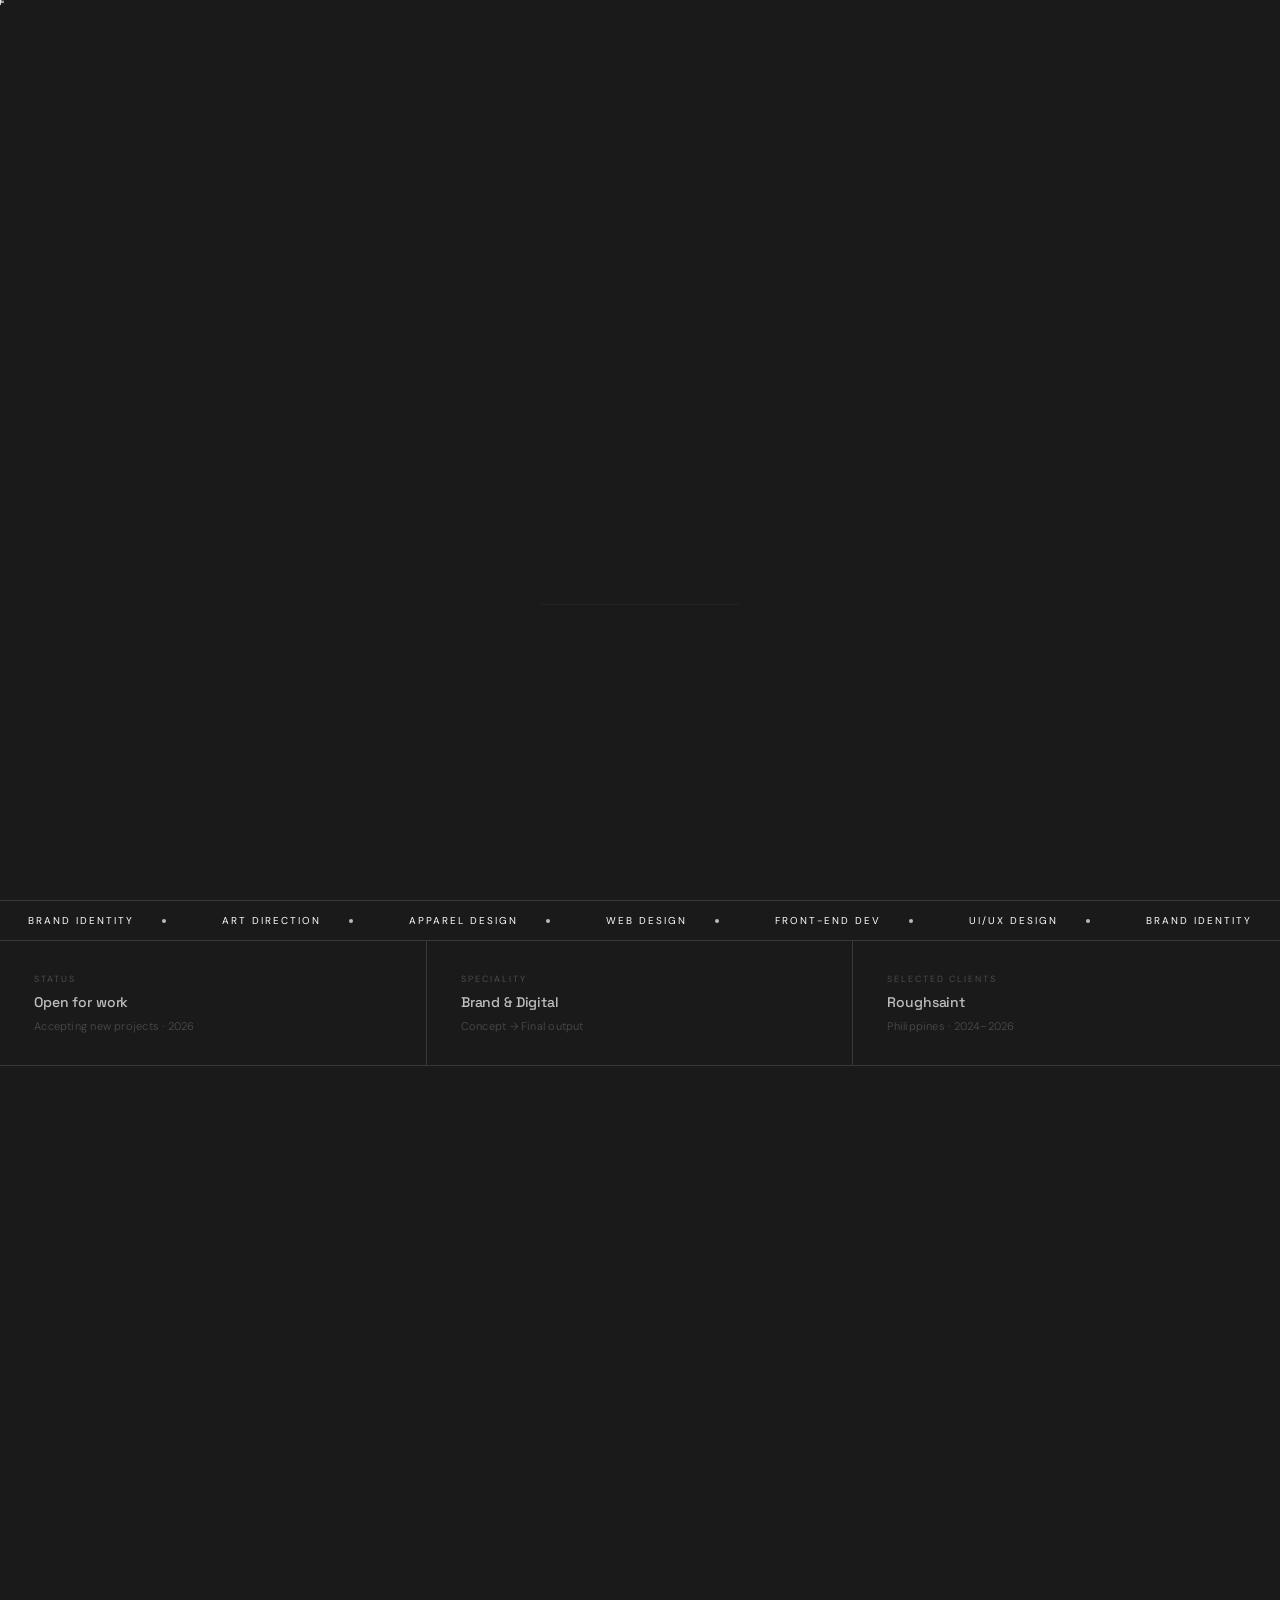
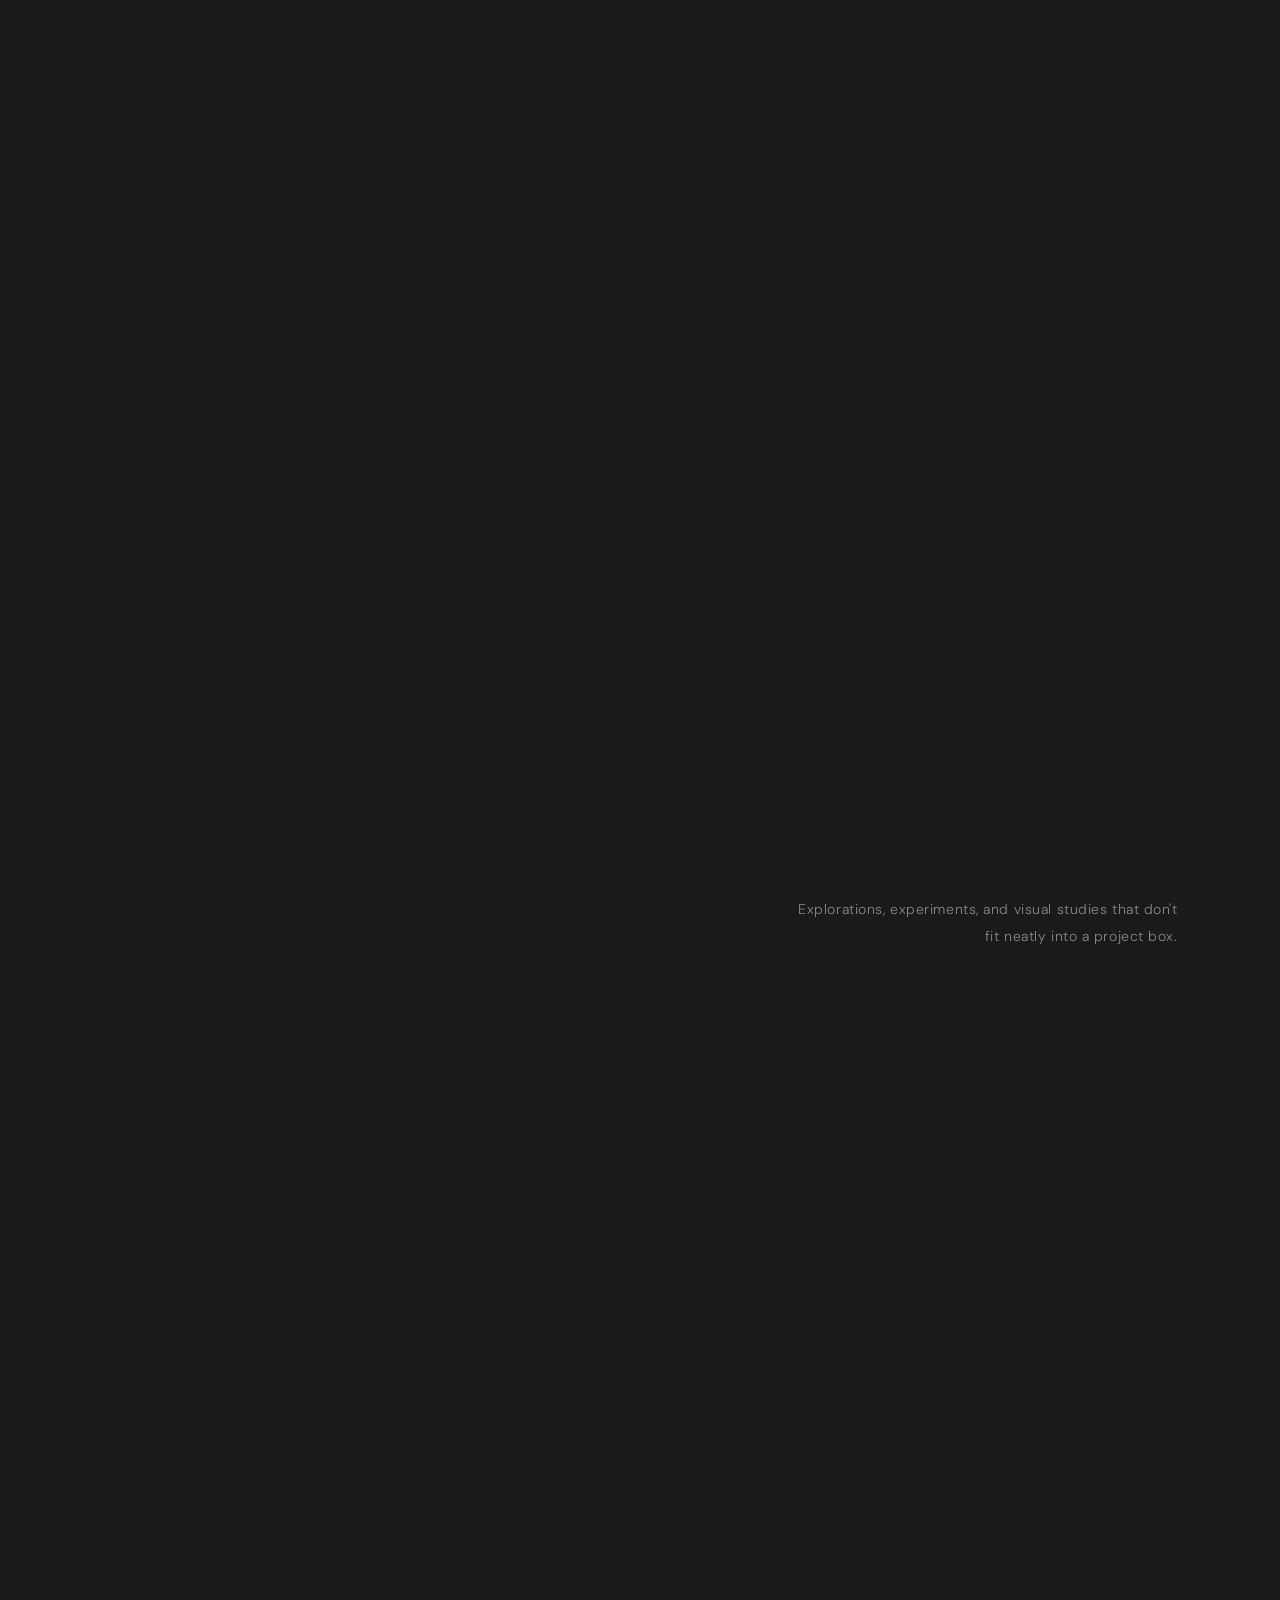
==== index.html @ 2fd00385 "title edited" ====
<!DOCTYPE html>
<html lang="en">
<head>
  <meta charset="UTF-8">
  <meta name="viewport" content="width=device-width, initial-scale=1.0">
  <title>Yuan Creative - Studio</title>
  <script src="https://cdnjs.cloudflare.com/ajax/libs/gsap/3.13.0/gsap.min.js"></script>
  <script src="https://cdnjs.cloudflare.com/ajax/libs/gsap/3.13.0/ScrollTrigger.min.js"></script>
  <link href="https://fonts.googleapis.com/css2?family=Space+Grotesk:wght@300;400;500;600;700&family=DM+Sans:ital,opsz,wght@0,9..40,300;0,9..40,400;0,9..40,500;0,9..40,600;1,9..40,300;1,9..40,400&display=swap" rel="stylesheet">
  <link rel="stylesheet" href="style.css">
  <link rel="icon" type="image/png" sizes="32x32" href="asset/favicon.png">
  <link rel="stylesheet" href="transitions.css">
  <link rel="stylesheet" href="responsive-fixes.css">
  <link rel="stylesheet" href="section-layout.css">
</head>
<body>

<!-- ===================== BACK TO TOP ===================== -->
<button id="back-to-top" aria-label="Back to top">↑</button>

<!-- ===================== LOADER ===================== -->
<div id="loader">
  <div class="loader-inner">
    <video class="loader-video" autoplay muted loop playsinline>
      <source src="asset/logo.mp4" type="video/mp4">
    </video>
    <p class="loader-logo">YUAN CREATIVE © STUDIO</p>
    <div class="loader-bar"><div class="loader-progress"></div></div>
  </div>
</div>

<!-- ===================== CURSOR ===================== -->
<div class="cursor"><span class="cursor-inner">¥</span></div>
<div class="cursor-follower"></div>

<!-- ===================== HEADER ===================== -->
<header id="header">
  <a class="nav-logo">
    <span class="nav-logo-text">YUAN CREATIVE © STUDIO</span>
  </a>
 
  <button class="menu-toggle" id="menuToggle" aria-label="Toggle menu" aria-expanded="false">
    <span class="menu-toggle-text">
      <span class="mt-word mt-word--menu">MENU</span>
    </span>
    <span class="menu-toggle-pip"></span>
  </button>
</header>
 
<!-- ===================== FULLSCREEN MENU ===================== -->
<div class="menu-overlay" id="menuOverlay" aria-hidden="true">
 
  <!-- Two-panel curtain (CSS ::before / ::after handle them) -->
 
  <div class="menu-body">
 
    <!-- Primary nav -->
    <nav class="menu-nav" aria-label="Site navigation">
      <ul>
        <li class="menu-item">
          <a href="#hero" class="menu-link" data-index="01">
            <span class="ml-index">01</span>
            <span class="ml-label">Home</span>
            <span class="ml-arrow">↗</span>
          </a>
        </li>
        <li class="menu-item">
          <a href="#project" class="menu-link" data-index="02">
            <span class="ml-index">02</span>
            <span class="ml-label">Project</span>
            <span class="ml-arrow">↗</span>
          </a>
        </li>
        <li class="menu-item">
          <a href="#archive" class="menu-link" data-index="03">
            <span class="ml-index">03</span>
            <span class="ml-label">Archive</span>
            <span class="ml-arrow">↗</span>
          </a>
        </li>
        <li class="menu-item">
          <a href="#about" class="menu-link" data-index="04">
            <span class="ml-index">04</span>
            <span class="ml-label">About Me</span>
            <span class="ml-arrow">↗</span>
          </a>
        </li>
      </ul>
    </nav>
 
    <!-- Sidebar meta -->
    <aside class="menu-aside">
      <div class="menu-aside-block">
        <p class="menu-aside-label">Social</p>
        <a href="https://instagram.com/_yuancedrick" target="_blank" class="menu-aside-link">Instagram</a>
        <a href="https://www.linkedin.com/in/yuan-cedrick-ramos-826417272/" target="_blank" class="menu-aside-link">LinkedIn</a>
      </div>
      <div class="menu-aside-block">
        <p class="menu-aside-label">Based in</p>
        <p class="menu-aside-value">Manila, Philippines</p>
        <div class="menu-availability">
          <span class="nav-dot"></span>
          <span>Available for work</span>
        </div>
      </div>
      <p class="menu-tagline">Crafting identities<br>between idea and form.</p>
    </aside>
 
  </div>
</div>

<!-- ===================== PARTICLES ===================== -->
<div id="particles-bg"></div>

<!-- ===================== HERO ===================== -->
<section id="hero" class="hero">
  
<video class="hero-bg-video" autoplay muted loop playsinline>
  <source src="asset/bg-hero-animation.mp4" type="video/mp4">
</video>

  <!-- Corner label -->
  <div class="hero-corner-label">
    <span class="hero-corner-tag">Based in</span>
    <span class="hero-corner-location">Manila, Philippines</span>
      <div class="nav-availability"><span class="nav-dot"></span>Available For Work</div>
  </div>

  <!-- Big headline -->
  <div class="hero-headline">
    <div class="headline-line">
      <span class="headline-main" data-delay="0.05">Yuan</span>
               <span class="headline-italic" data-delay="0.15">*</span>
    </div>
    <div class="headline-line">
      <span class="headline-main" data-delay="0.22">Creative<em>®</em></span>
    </div>
    <div class="headline-line">
      <span class="headline-italic" data-delay="0.30">*</span>
      <span class="headline-main" data-delay="0.38">Studio.</span>
    </div>
  </div>

  <!-- Bottom row -->
  <div class="hero-bottom">
    <p class="hero-desc">
      <strong>Graphic Designer &amp; Creative Director</strong><br>
      Brand identities, digital experiences,<br>
      and visual systems that resonate.
    </p>

    <div class="hero-actions">
      <a href="#projects" class="hero-btn primary">
        <span class="btn-text">View Projects</span>
        <span class="btn-arrow">→</span>
      </a>
      <a href="#about" class="hero-btn secondary">
        <span>Get in touch</span>
      </a>
    </div>
  </div>
 
</section>

<!-- ===================== TICKER ===================== -->
<div class="ticker-wrap">
  <div class="ticker-track">
    <div class="ticker-item">Brand Identity <span class="ticker-dot"></span></div>
    <div class="ticker-item">Art Direction <span class="ticker-dot"></span></div>
    <div class="ticker-item">Apparel Design <span class="ticker-dot"></span></div>
    <div class="ticker-item">Web Design <span class="ticker-dot"></span></div>
    <div class="ticker-item">Front-End Dev <span class="ticker-dot"></span></div>
    <div class="ticker-item">UI/UX Design <span class="ticker-dot"></span></div>
    <div class="ticker-item">Brand Identity <span class="ticker-dot"></span></div>
    <div class="ticker-item">Art Direction <span class="ticker-dot"></span></div>
    <div class="ticker-item">Apparel Design <span class="ticker-dot"></span></div>
    <div class="ticker-item">Web Design <span class="ticker-dot"></span></div>
    <div class="ticker-item">Front-End Dev <span class="ticker-dot"></span></div>
    <div class="ticker-item">UI/UX Design <span class="ticker-dot"></span></div>
  </div>
</div>

<!-- ===================== HERO INFO STRIP ===================== -->
<div class="hero-info-strip">
  <div class="info-col">
    <span class="info-label">Status</span>
    <span class="info-value">Open for work</span>
    <span class="info-meta">Accepting new projects · 2026</span>
  </div>
  <div class="info-col">
    <span class="info-label">Speciality</span>
    <span class="info-value">Brand &amp; Digital</span>
    <span class="info-meta">Concept → Final output</span>
  </div>
  <div class="info-col">
    <span class="info-label">Selected clients</span>
    <span class="info-value">Roughsaint</span>
    <span class="info-meta">Philippines · 2024–2026</span>
  </div>
</div>

<!-- ===================== PROJECTS — SHOWCASE GRID ===================== -->
<section class="projects" id="projects">
  <div class="section-header">
    <div class="section-header-left">
      <div class="section-label">— Selected Work</div>
      <h1 class="section-title">
        <span class="line-mask"><span class="reveal-word">Projects</span></span>
      </h1>
    </div>
    <div class="section-header-right">
      <p class="section-desc">A curated selection of brand identities, digital experiences, and visual systems crafted with intention.</p>
    </div>
  </div>

  <!-- 4-card showcase grid -->
  <div class="projects-showcase">

    <!-- Card 01 -->
    <div class="showcase-card" data-index="0"
      data-mockups="projects/roughsaint-thumbnail.png"
      data-title="ROUGHSAINT"
      data-year="2025"
      data-category="Merch Design"
      data-description="I designed and produced a series of t-shirts and a sticker pack for Roughsaint, focusing on raw, unfiltered visual expression. Each piece was created from concept to final output—translating graphic ideas into wearable prints and collectible stickers. The goal was to create something that feels worn, expressive, and real, while still being clean enough to exist in a modern streetwear space."
      data-tags="Merch Design,Art Direction">
      <div class="sc-image-wrap">
        <img src="projects/roughsaint-thumbnail.png" alt="Roughsaint Brand" class="sc-img">
        <div class="sc-overlay"></div>
      </div>
      <div class="sc-meta">
        <span class="sc-number">01</span>
        <span class="sc-cat">Merch Design</span>
      </div>
      <div class="sc-title-wrap">
        <h2 class="sc-title">ROUGHSAINT</h2>
        <span class="sc-year">2025</span>
      </div>
      <div class="sc-open-btn"><span>+</span></div>
    </div>

    <!-- Card 02 -->
    <div class="showcase-card" data-index="1"
      data-mockups="projects/chrono-one-thumbnail.png,projects/chrono-one-project-vid.mp4,projects/chrono-one-project.png"
      data-title="Chrono One"
      data-year="2025"
      data-category="Web Development"
      data-description="I designed and developed the front-end of a website for Chrono One Logistic Trading Company, including the full landing page experience. The project focused on creating a clean, functional, and user-friendly interface, translating business needs into a structured and responsive design using HTML, CSS, and JavaScript."
      data-tags="Front-End Dev,HTML,CSS,JAVASCRIPT">
      <div class="sc-image-wrap">
        <img src="projects/chrono-one-thumbnail.png" alt="Chrono One" class="sc-img">
        <div class="sc-overlay"></div>
      </div>
      <div class="sc-meta">
        <span class="sc-number">02</span>
        <span class="sc-cat">Web Development</span>
      </div>
      <div class="sc-title-wrap">
        <h2 class="sc-title">CHRONO ONE</h2>
        <span class="sc-year">2025</span>
      </div>
      <div class="sc-open-btn"><span>+</span></div>
    </div>

    <!-- Card 03 -->
    <div class="showcase-card" data-index="2"
      data-mockups="projects/kape-sinta-project1.png,projects/kape-sinta-project2.png,projects/kape-sinta-project3.png,projects/kape-sinta-project4.png"
      data-title="KAPE SINTA"
      data-year="2026"
      data-category="Brand Identity"
      data-description="I created a brand identity centered on warmth, connection, and emotional comfort inspired by Filipino café culture. I started by defining the brand concept as a coffee shop that feels personal and heartfelt, then translated this idea into a visual direction that combines cozy, romantic, and modern elements. I explored typography, logo concepts, and a warm color palette to express sincerity and familiarity, ensuring every detail supports the feeling of shared moments over coffee. The final identity presents Kape Sinta as more than just a café it becomes a space that celebrates connection and everyday emotion."
      data-tags="Brand Identity,Print,Signage">
      <div class="sc-image-wrap">
        <img src="projects/kape-sinta-thumbnail.png" alt="kape sinta" class="sc-img">
        <div class="sc-overlay"></div>
      </div>
      <div class="sc-meta">
        <span class="sc-number">03</span>
        <span class="sc-cat">Brand Identity</span>
      </div>
      <div class="sc-title-wrap">
        <h2 class="sc-title">KAPE SINTA</h2>
        <span class="sc-year">2026</span>
      </div>
      <div class="sc-open-btn"><span>+</span></div>
    </div>

  </div>
</section>

<!-- ===================== PROJECT MODAL ===================== -->
<div id="project-modal" class="pmodal">
  <div class="pmodal-backdrop"></div>
  <div class="pmodal-panel">
    <button class="pmodal-close" aria-label="Close">
      X
    </button>
    <div class="pmodal-inner">
      <div class="pmodal-info">
        <div class="pmodal-eyebrow">
          <span class="pmodal-number"></span>
          <span class="pmodal-divider">/</span>
          <span class="pmodal-cat"></span>
          <span class="pmodal-year"></span>
        </div>
        <h2 class="pmodal-title"></h2>
        <p class="pmodal-desc"></p>
        <div class="pmodal-tags"></div>
      </div>
      <div class="pmodal-visual">
        <div class="pmodal-slider">
          <div class="pmodal-slides"></div>
        </div>
      </div>
    </div>
  </div>
</div>

<!-- ===================== ARCHIVE ===================== -->
<section class="archive" id="archive">
  <div class="section-header">
    <div class="section-header-left">
      <div class="section-label">— Visual Concept</div>
      <h1 class="section-title">
        <span class="line-mask"><span class="reveal-word">Archive</span></span>
      </h1>
    </div>
    <div class="section-header-right">
      <p class="section-desc">Explorations, experiments, and visual studies that don't fit neatly into a project box.</p>
    </div>
  </div>

  <div class="card" id="archive-grid">
    <div class="card-item" data-cat="apparel" data-title="Roughsaint Tee">
      <img src="archive/archive4.png" alt="T-Shirt">
    </div>
    <div class="card-item" data-cat="apparel" data-title="Roughsaint Hoodie">
      <img src="archive/archive6.png" alt="Hoodie">
    </div>
    <div class="card-item" data-cat="web" data-title="Practice No. 2">
      <img src="archive/archive5.png" alt="Practice 2">
    </div>
    <div class="card-item" data-cat="brand" data-title="Roughsaint Identity">
      <img src="archive/archive1.png" alt="Roughsaint Brand">
    </div>
    <div class="card-item" data-cat="print" data-title="Park'em Parking">
      <img src="archive/archive2.png" alt="Park'em Parking">
    </div>
    <div class="card-item" data-cat="web" data-title="Chrono One">
      <img src="archive/archive3.png" alt="Chrono One">
    </div>
    <div class="card-item" data-cat="web" data-title="Archive 7">
      <img src="archive/archive7.png" alt="Archive 7">
    </div>
    <div class="card-item" data-cat="web" data-title="Archive 8">
      <img src="archive/archive8.png" alt="Archive 8">
    </div>
  </div>
</section>

<!-- ===================== LIGHTBOX ===================== -->
<div id="lightbox"><img src="" alt=""></div>

<!-- ===================== ABOUT ===================== -->
<section class="about" id="about">
  <div class="about-grid">
    <div class="about-left">
      <div class="section-label">— Who I Am</div>
      <h1 class="about-heading">
        <span class="line-mask"><span class="reveal-word">About Me</span></span>
      </h1>
      <p class="about-statement">
        Hello👋, I'm Yuan Cedrick Ramos from Philippines — a graphic designer who blends creativity with strategy to design work that not only looks good but communicates, connects, and leaves a lasting impression.
      </p>
      <div class="about-details">
        <p>Creative Graphic Designer crafting bold, modern visuals that communicate and inspire.</p>
      </div>
      <div class="about-tags">
        <span>Brand Identity</span>
        <span>Art Direction</span>
        <span>Web Design</span>
        <span>Front-End Development</span>
      </div>
      <div class="about-socials">
        <a href="https://instagram.com/_yuancedrick" target="_blank" aria-label="Instagram">
          <svg xmlns="http://www.w3.org/2000/svg" viewBox="0 0 448 512"><path d="M224.3 141a115 115 0 1 0 -.6 230 115 115 0 1 0 .6-230zm-.6 40.4a74.6 74.6 0 1 1 .6 149.2 74.6 74.6 0 1 1 -.6-149.2zm93.4-45.1a26.8 26.8 0 1 1 53.6 0 26.8 26.8 0 1 1 -53.6 0zm129.7 27.2c-1.7-35.9-9.9-67.7-36.2-93.9-26.2-26.2-58-34.4-93.9-36.2-37-2.1-147.9-2.1-184.9 0-35.8 1.7-67.6 9.9-93.9 36.1s-34.4 58-36.2 93.9c-2.1 37-2.1 147.9 0 184.9 1.7 35.9 9.9 67.7 36.2 93.9s58 34.4 93.9 36.2c37 2.1 147.9 2.1 184.9 0 35.9-1.7 67.7-9.9 93.9-36.2 26.2-26.2 34.4-58 36.2-93.9 2.1-37 2.1-147.8 0-184.8zM399 388c-7.8 19.6-22.9 34.7-42.6 42.6-29.5 11.7-99.5 9-132.1 9s-102.7 2.6-132.1-9c-19.6-7.8-34.7-22.9-42.6-42.6-11.7-29.5-9-99.5-9-132.1s-2.6-102.7 9-132.1c7.8-19.6 22.9-34.7 42.6-42.6 29.5-11.7 99.5-9 132.1-9s102.7-2.6 132.1 9c19.6 7.8 34.7 22.9 42.6 42.6 11.7 29.5 9 99.5 9 132.1s2.7 102.7-9 132.1z"/></svg>
        </a>
        <a href="https://www.linkedin.com/in/yuan-cedrick-ramos-826417272/" target="_blank" aria-label="LinkedIn">
          <svg xmlns="http://www.w3.org/2000/svg" viewBox="0 0 448 512"><path d="M64 32C28.7 32 0 60.7 0 96L0 416c0 35.3 28.7 64 64 64l320 0c35.3 0 64-28.7 64-64l0-320c0-35.3-28.7-64-64-64L64 32zm5 170.2l66.5 0 0 213.8-66.5 0 0-213.8zm71.7-67.7a38.5 38.5 0 1 1 -77 0 38.5 38.5 0 1 1 77 0zM317.9 416l0-104c0-24.8-.5-56.7-34.5-56.7-34.6 0-39.9 27-39.9 54.9l0 105.8-66.4 0 0-213.8 63.7 0 0 29.2 .9 0c8.9-16.8 30.6-34.5 62.9-34.5 67.2 0 79.7 44.3 79.7 101.9l0 117.2-66.4 0z"/></svg>
        </a>
      </div>
    </div>
    <div class="about-visual">
      <div class="about-img-wrap">
        <img src="asset/profile.png" alt="Yuan">
        <div class="about-img-overlay"></div>
      </div>
    </div>
  </div>
</section>

<!-- ===================== FOOTER ===================== -->
<footer>
  <div class="footer-container">
    <div class="footer-column">
      <h4>IDEAS INTO ACTION.</h4>
      <p>Turning challenges into opportunities and ideas into reality.</p>
    </div>
    <div class="footer-column">
      <h4>LINKS</h4>
      <a href="#projects">Projects</a>
      <a href="#archive">Archive</a>
      <a href="#about">About</a>
    </div>
    <div class="footer-column">
      <h4>CONTACT</h4>
      <a href="mailto:ramos.yuancedrick@gmail.com">Email</a>
      <a href="https://instagram.com/_yuancedrick" target="_blank">Instagram</a>
      <a href="https://www.linkedin.com/in/yuan-cedrick-ramos-826417272/" target="_blank">LinkedIn</a>
    </div>
  </div>
  <h2 class="bigtext">YUAN CREATIVE</h2>
  <div class="footer-bottom">
    <p>2026 © Yuan Creative. All rights reserved.</p>
  </div>
</footer>

<script src="https://cdnjs.cloudflare.com/ajax/libs/three.js/r134/three.min.js"></script>
<script src="main.js"></script>
<script src="transitions.js"></script>

<script>
  window.addEventListener("load", () => {
    gsap.utils.toArray(".section-desc").forEach(el => {
      gsap.to(el, {
        opacity: 1, y: 0, duration: 0.9, ease: "power3.out",
        scrollTrigger: { trigger: el, start: "top 88%", toggleActions: "play none none reverse" }
      });
    });
  });
</script>
</body>
</html>
---- style.css ----
/* =========================
   CSS VARIABLES
========================= */
:root {
  --pink: #ffffff;
  --bg: #1a1a1a;
  --bg-dark: #1a1a1a;
  --white: #ffffff;
  --gray: #888;
  --light-gray: #aaa;
  --border: rgb(56, 56, 56);
}

/* =========================
   RESET
========================= */
*, *::before, *::after {
  margin: 0;
  padding: 0;
  box-sizing: border-box;
}

html { scroll-behavior: smooth; }

body {
  background: var(--bg);
  color: var(--white);
  font-family: 'DM Sans', sans-serif;
  cursor: none;
  overflow-x: hidden;
  scrollbar-width: none;
  -ms-overflow-style: none;
}

*, *:hover, *:active, *:focus { cursor: none !important; }
a, button, [role="button"] { pointer-events: auto !important; }
::-webkit-scrollbar { display: none; }
::selection { background: var(--pink); color: #1a1a1a; }

/* =========================
   LOADER
========================= */
#loader {
  position: fixed;
  inset: 0;
  background: #1a1a1a;
  display: flex;
  justify-content: center;
  align-items: center;
  z-index: 99999;
}

.loader-inner {
  display: flex;
  flex-direction: column;
  align-items: center;
  gap: 20px;
}

.loader-video {
  width: 500px;
  height: auto;
  opacity: 0;
  transform: scale(0.85);
}

.loader-logo {
  font-family: 'DM Sans', sans-serif;
  font-size: 14px;
  letter-spacing: 5px;
  color: var(--white);
  opacity: 0;
  transform: translateY(10px);
}

.loader-bar {
  width: 200px;
  height: 1px;
  background: #222;
  overflow: hidden;
}

.loader-progress {
  width: 0%;
  height: 100%;
  background: var(--white);
}

/* =========================
   CUSTOM CURSOR
========================= */
.cursor {
  position: fixed;
  top: 0; left: 0;
  width: 20px; height: 20px;
  border-radius: 50%;
  transform: translate(-50%, -50%);
  pointer-events: none;
  z-index: 999999;
  mix-blend-mode: difference;
  transition: transform 0.15s ease, width 0.3s ease, height 0.3s ease;
  display: flex;
  align-items: center;
  justify-content: center;
  will-change: left, top;
}

.cursor-inner {
  font-size: 15px;
  font-weight: bold;
  color: #ffffff;
  line-height: 1;
}

body.cursor-hover .cursor { mix-blend-mode: normal; }

/* =========================
   HEADER — NEW NAMMA-STYLE
========================= */
header {
  position: fixed;
  top: 0; left: 0;
  width: 100%;
  height: 45px;
  padding: 0 48px;
  display: flex;
  align-items: center;
  justify-content: space-between;
  z-index: 10000;
}

.nav-logo-text {
  font-family: 'DM Sans', sans-serif;
  font-size: 12px;
  font-weight: 600;
  letter-spacing: 0.1em;
  text-transform: uppercase;
  color: var(--white);
  white-space: nowrap;
  display: none;
}
/* =========================
   FULLSCREEN MENU — FIXED
   Append to style.css
========================= */

/* ── Toggle button ──────────────────────────────── */
.menu-toggle {
  background: none;
  border: none;
  padding: 0;
  display: flex;
  align-items: center;
  gap: 9px;
  cursor: none !important;
  position: relative;
  z-index: 10002;
}

.menu-toggle-text {
  font-family: 'DM Sans', sans-serif;
  font-size: 11px;
  font-weight: 600;
  letter-spacing: 0.18em;
  text-transform: uppercase;
  color: var(--white);
  position: relative;
  overflow: hidden;
  display: inline-block;
  height: 13px;
  line-height: 13px;
}

.mt-word {
  display: block;
  white-space: nowrap;
  transition: transform 0.55s cubic-bezier(0.76, 0, 0.24, 1);
}

/* Small animated pip */
.menu-toggle-pip {
  width: 5px;
  height: 5px;
  border-radius: 50%;
  background: var(--white);
  flex-shrink: 0;
  transition: transform 0.45s cubic-bezier(0.34, 1.56, 0.64, 1),
              background 0.3s ease;
}

.menu-toggle.is-open .menu-toggle-pip {
  transform: rotate(45deg) scale(1.7);
  background: var(--bg);
}

/* ── Overlay shell ──────────────────────────────── */
.menu-overlay {
  position: fixed;
  inset: 0;
  z-index: 10001;
  pointer-events: none;
}

.menu-overlay::before,
.menu-overlay::after {
  content: '';
  position: absolute;
  left: 0;
  width: 100%;
  height: 50%;
  background:var(--white);
  transition: transform 0.8s cubic-bezier(0.76, 0, 0.24, 1);
}

.menu-overlay::before {
  top: 0;
  transform: scaleY(0);
  transform-origin: top;
}

.menu-overlay::after {
  bottom: 0;
  transform: scaleY(0);
  transform-origin: bottom;
}

.menu-overlay.is-open {
  pointer-events: all;
}

.menu-overlay.is-open::before,
.menu-overlay.is-open::after {
  transform: scaleY(1);
}

/* ── Menu body ──────────────────────────────────── */
.menu-body {
  position: absolute;
  inset: 0;
  display: flex;
  align-items: center;
  padding: 0 8%;
  gap: 8vw;
  opacity: 0;
  visibility: hidden;
  pointer-events: none;
  transition: opacity 0.15s ease, visibility 0.15s ease;
}

.menu-overlay.is-open .menu-body {
  opacity: 1;
  visibility: visible;
  pointer-events: all;
  transition: opacity 0.25s ease 0.65s, visibility 0s ease 0.65s;
}

/* ── Nav list ───────────────────────────────────── */
.menu-nav { 
  flex: 1; 
  z-index: 1000;
}
.menu-nav ul { 
  list-style: none; 
}

.menu-item {
  overflow: hidden;
  border-bottom: 1px solid rgba(10,10,9,0.10);
}
.menu-item:first-child { border-top: 1px solid rgba(10,10,9,0.10); }

.menu-link {
  display: flex;
  align-items: center;
  gap: 18px;
  text-decoration: none;
  color: var(--bg);
  padding: 16px 0;
  position: relative;
}

/* Sweep hover fill */
.menu-link::after {
  content: '';
  position: absolute;
  inset: 0;
  background: rgba(10,10,9,0.05);
  transform: scaleX(0);
  transform-origin: left;
  transition: transform 0.4s cubic-bezier(0.76, 0, 0.24, 1);
  pointer-events: none;
}
.menu-link:hover::after { transform: scaleX(1); }

/* 
  FIX 3: Each label was transform: translateY(110%) and only reset
  when .menu-overlay.is-open — but .menu-body visibility:hidden was 
  blocking them. Now they animate correctly with stagger delays.
*/
.ml-index,
.ml-label,
.ml-arrow {
  display: inline-block;
  transform: translateY(115%);
  transition: transform 0.72s cubic-bezier(0.76, 0, 0.24, 1);
}

.menu-overlay.is-open .ml-index,
.menu-overlay.is-open .ml-label,
.menu-overlay.is-open .ml-arrow { transform: translateY(0); }

/* Stagger per item */
.menu-item:nth-child(1) .ml-index,
.menu-item:nth-child(1) .ml-label,
.menu-item:nth-child(1) .ml-arrow  { transition-delay: 0.62s; }

.menu-item:nth-child(2) .ml-index,
.menu-item:nth-child(2) .ml-label,
.menu-item:nth-child(2) .ml-arrow  { transition-delay: 0.70s; }

.menu-item:nth-child(3) .ml-index,
.menu-item:nth-child(3) .ml-label,
.menu-item:nth-child(3) .ml-arrow  { transition-delay: 0.78s; }

.menu-item:nth-child(4) .ml-index,
.menu-item:nth-child(4) .ml-label,
.menu-item:nth-child(4) .ml-arrow  { transition-delay: 0.86s; }

/* Closing: reset back down instantly so next open re-animates */
.menu-overlay:not(.is-open) .ml-index,
.menu-overlay:not(.is-open) .ml-label,
.menu-overlay:not(.is-open) .ml-arrow {
  transition-delay: 0s;
  transition-duration: 0.3s;
}

.ml-index {
  font-family: 'DM Sans', sans-serif;
  font-size: 10px;
  letter-spacing: 0.18em;
   color: var(--bg);
  width: 26px;
  flex-shrink: 0;
}

.ml-label {
  font-family: 'Space Grotesk', sans-serif;
  font-size: clamp(38px, 5.5vw, 72px);
  font-weight: 700;
  letter-spacing: -0.025em;
  line-height: 1;
  color: var(--bg);
  flex: 1;
}

.menu-link:hover .ml-label {
  letter-spacing: -0.01em;
}

.ml-arrow {
  font-size: 18px;
  color: var(--bg);
  opacity: 0.3;
  flex-shrink: 0;
  transition: transform 0.72s cubic-bezier(0.76, 0, 0.24, 1),
              rotate 0.35s ease,
              opacity 0.3s ease;
}
.menu-link:hover .ml-arrow {
  rotate: -45deg;
  opacity: 0.85;
}

/* ── Aside ──────────────────────────────────────── */
.menu-aside {
  width: 210px;
  flex-shrink: 0;
  display: flex;
  flex-direction: column;
  gap: 36px;
  align-self: flex-end;
  padding-bottom: 72px;
  transform: translateY(20px);
  opacity: 0;
  transition: transform 0.55s ease, opacity 0.55s ease;
}

.menu-overlay.is-open .menu-aside {
  transform: translateY(0);
  opacity: 1;
  transition-delay: 0.92s;
}

.menu-aside-block { display: flex; flex-direction: column; }

.menu-aside-label {
  font-size: 9px;
  letter-spacing: 0.22em;
  text-transform: uppercase;
  color: rgba(10,10,9,0.35);
  font-weight: 600;
  margin-bottom: 10px;
}

.menu-aside-link {
  display: block;
  font-size: 13px;
  color: rgba(10,10,9,0.60);
  text-decoration: none;
  letter-spacing: 0.04em;
  margin-bottom: 5px;
  transition: color 0.3s ease, transform 0.3s ease;
}
.menu-aside-link:hover {
  color: var(--bg);
  transform: translateX(4px);
}

.menu-aside-value {
  font-size: 13px;
  color: rgba(10,10,9,0.60);
  letter-spacing: 0.03em;
  margin-bottom: 10px;
}

.menu-aside .menu-availability {
  display: flex;
  align-items: center;
  gap: 7px;
  font-size: 11px;
  color: rgba(10,10,9,0.45);
  letter-spacing: 0.04em;
}

.menu-aside .nav-dot {
  background: #00c853;
  box-shadow: 0 0 5px #00c853;
}

.menu-tagline {
  font-family: 'Space Grotesk', sans-serif;
  font-style: italic;
  font-weight: 300;
  font-size: 13px;
  color: rgba(10,10,9,0.40);
  line-height: 1.65;
}

/* ── Header text colour when menu open ─────────── */
body.menu-is-open #header {
  mix-blend-mode: normal;
}

body.menu-is-open .nav-logo-text,
body.menu-is-open .menu-toggle-text {
  color: var(--bg);
}

body.menu-is-open .menu-toggle-pip {
  background: var(--bg);
}

/* ── Responsive ─────────────────────────────────── */
@media (max-width: 768px) {
  .menu-body {
    flex-direction: column;
    align-items: flex-start;
    justify-content: center;
    padding: 80px 6% 48px;
    gap: 0;
  }

  .menu-aside {
    width: 100%;
    flex-direction: row;
    flex-wrap: wrap;
    gap: 28px;
    align-self: auto;
    padding-bottom: 0;
    padding-top: 28px;
  }

  .menu-tagline { display: none; }
  .ml-label { font-size: clamp(32px, 10vw, 52px); }
}

@media (min-width: 1px) {
  .nav-logo-text {
    display: block;
  }
}



/* =========================
   availability
========================= */

.nav-availability {
  display: flex;
  align-items: center;
  gap: 8px;
  font-size: 11px;
  font-weight: 400;
  letter-spacing: 0.06em;
  color: rgba(255,255,255,0.4);
}

.nav-dot {
  width: 6px; height: 6px;
  border-radius: 50%;
  background: #00e676;
  box-shadow: 0 0 6px #00e676;
  animation: pulseGreen 2s ease infinite;
  flex-shrink: 0;
}

@keyframes pulseGreen {
  0%,100% { opacity:1; transform:scale(1); }
  50% { opacity:0.6; transform:scale(1.3); }
}

.nav-cta {
  display: inline-flex;
  align-items: center;
  gap: 8px;
  padding: 9px 20px;
  font-family: 'DM Sans', sans-serif;
  font-size: 12px;
  font-weight: 500;
  letter-spacing: 0.06em;
  color: var(--white);
  border: 1px solid rgba(255,255,255,0.2);
  border-radius: 100px;
  text-decoration: none;
  cursor: pointer;
  transition: border-color 0.3s ease, background 0.3s ease;
  background: transparent;
}


/* =========================
   PARTICLES BG
========================= */
#particles-bg {
  position: fixed;
  inset: 0;
  z-index: -1;
  pointer-events: none;
}

/* =========================
   SECTION BASE
========================= */
section {
  padding: 140px 8% 80px;
  position: relative;
}

.section-label {
  font-family: 'DM Sans', sans-serif;
  font-size: 15px;
  letter-spacing: 3px;
  color: var(--pink);
  text-transform: uppercase;
  margin-bottom: 16px;
  opacity: 0;
  transform: translateY(10px);
  font-weight: 800;
}

.line-mask {
  overflow: hidden;
  display: block;
}

.reveal-word {
  display: block;
  transform: translateY(105%);
  will-change: transform;
}

/* =========================
   SECTION HEADER
========================= */
.section-header {
  display: flex;
  align-items: flex-end;
  justify-content: space-between;
  gap: 48px;
  margin-bottom: 50px;
  width: 100%;
}

.section-header-left { flex-shrink: 0; }
.section-header-left .section-label { margin-bottom: 12px; }
.section-header-left .section-title { margin-bottom: 0; }

.section-header-right {
  max-width: 380px;
  padding-bottom: 10px;
}

.section-desc {
  font-family: 'DM Sans', sans-serif;
  font-size: clamp(12px, 1.1vw, 14px);
  color: var(--gray);
  letter-spacing: 0.04em;
  line-height: 1.9;
  font-weight: 300;
  opacity: 0;
  transform: translateY(14px);
  margin: 0;
  text-align: end;
}

/* =========================
   HERO — NAMMA-STYLE
========================= */
.hero {
  position: relative;
  width: 100%;
  min-height: 100vh;
  display: flex;
  flex-direction: column;
  justify-content: flex-end;
  padding: 80px 8% 80px;
  overflow: hidden;
  padding-top: 64px;
}

.hero-bg-video {
  position: absolute;
  top: 0;
  left: 0;
  width: 100%;
  height: 100%;
  object-fit: cover;
  z-index: -2;
  pointer-events: none;
}

@media (max-width: 768px) {
  .hero-bg-video {
    object-position: 65% center;
  }
}


/* Corner label */
.hero-corner-label {
  position: absolute;
  top: 96px;
  right: 8%;
  display: flex;
  flex-direction: column;
  align-items: flex-end;
  gap: 5px;
  opacity: 0;
  animation: fadeIn 0.8s ease 0.8s forwards;
}

.hero-corner-tag {
  font-size: 10px;
  letter-spacing: 0.18em;
  text-transform: uppercase;
  color: rgba(255,255,255,0.28);
  font-weight: 400;
}

.hero-corner-location {
  font-size: 13px;
  letter-spacing: 0.06em;
  color: rgba(255,255,255,0.5);
  font-weight: 300;
}

/* Big headline */
.hero-headline {
  display: flex;
  flex-direction: column;
  gap: 0;
  margin-bottom: 64px;
}

.headline-line {
  display: flex;
  align-items: baseline;
  gap: 20px;
  overflow: hidden;
}

.headline-main {
  font-family: 'Space Grotesk', sans-serif;
  font-size: clamp(60px, 9.5vw, 130px);
  font-weight: 700;
  line-height: 0.92;
  letter-spacing: -0.03em;
  color: var(--white);
  display: block;
  opacity: 0;
  transform: translateY(110%);
  will-change: transform, opacity;
}

.headline-italic {
  font-family: 'Space Grotesk', sans-serif;
  font-size: clamp(38px, 5.5vw, 78px);
  font-weight: 300;
  font-style: italic;
  line-height: 0.92;
  letter-spacing: -0.02em;
  color: rgba(255,255,255,0.38);
  display: block;
  opacity: 0;
  transform: translateY(110%);
  will-change: transform, opacity;
}

.headline-em {
  color: var(--pink);
  font-style: normal;
}

/* Bottom row */
.hero-bottom {
  display: flex;
  align-items: flex-end;
  justify-content: space-between;
  gap: 40px;
  opacity: 0;
  transform: translateY(20px);
  animation: fadeUp 0.8s ease 0.65s forwards;
}

.hero-desc {
  font-family: 'DM Sans', sans-serif;
  font-size: 13px;
  font-weight: 300;
  color: rgba(255,255,255,0.38);
  line-height: 1.85;
  max-width: 260px;
  letter-spacing: 0.02em;
}

.hero-desc strong {
  color: rgba(255,255,255,0.65);
  font-weight: 500;
  display: block;
  margin-bottom: 4px;
}

/* Hero buttons */
.hero-btn {
  display: inline-flex;
  align-items: center;
  gap: 10px;
  padding: 13px 28px;
  font-family: 'DM Sans', sans-serif;
  font-size: 12px;
  font-weight: 500;
  letter-spacing: 0.08em;
  text-transform: uppercase;
  text-decoration: none;
  position: relative;
  overflow: hidden;
  transition: all 0.35s ease;
  cursor: pointer;
  white-space: nowrap;
}

.hero-btn.primary {
  background: var(--white);
  color: var(--bg);
  border: 1px solid var(--white);
}

.hero-btn.primary:hover {
  background: var(--pink);
  border-color: var(--pink);
  color: var(--white);
}

.hero-btn.primary:hover .btn-arrow {
  transform: translateX(4px);
}

.hero-btn.secondary {
  background: transparent;
  color: rgba(255,255,255,0.5);
  border: 1px solid rgba(255,255,255,0.12);
}

.hero-btn.secondary:hover {
  border-color: rgba(255,255,255,0.35);
  color: var(--white);
}

.btn-text, .btn-arrow { position: relative; z-index: 1; }
.btn-arrow { transition: transform 0.35s ease; }


/* =========================
   TICKER STRIP
========================= */
.ticker-wrap {
  border-top: 1px solid var(--border);
  border-bottom: 1px solid var(--border);
  overflow: hidden;
  padding: 13px 0;
  background: var(--bg);
}

.ticker-track {
  display: flex;
  animation: tickerScroll 28s linear infinite;
  will-change: transform;
  width: max-content;
}

@keyframes tickerScroll {
  from { transform: translateX(0); }
  to   { transform: translateX(-50%); }
}

.ticker-item {
  display: flex;
  align-items: center;
  gap: 28px;
  padding: 0 28px;
  white-space: nowrap;
  font-size: 10px;
  font-weight: 400;
  letter-spacing: 0.2em;
  text-transform: uppercase;
  color: var(--white);
}

.ticker-dot {
  width: 4px; height: 4px;
  border-radius: 50%;
  background: var(--pink);
  opacity: 0.7;
  flex-shrink: 0;
}

/* =========================
   HERO INFO STRIP
========================= */
.hero-info-strip {
  display: grid;
  grid-template-columns: repeat(3, 1fr);
  border-bottom: 1px solid var(--border);
  background: var(--bg);
}

.info-col {
  padding: 32px 8%;
  display: flex;
  flex-direction: column;
  gap: 8px;
  border-right: 1px solid var(--border);
}

.info-col:last-child { border-right: none; }

.info-label {
  font-size: 9px;
  letter-spacing: 0.22em;
  text-transform: uppercase;
  color: rgba(255,255,255,0.22);
  font-weight: 400;
}

.info-value {
  font-family: 'Space Grotesk', sans-serif;
  font-size: 14px;
  font-weight: 500;
  color: rgba(255,255,255,0.72);
  letter-spacing: -0.01em;
}

.info-meta {
  font-size: 11px;
  color: rgba(255,255,255,0.22);
  font-weight: 300;
  letter-spacing: 0.02em;
}

/* ANIMATIONS */
@keyframes fadeIn {
  to { opacity: 1; }
}

@keyframes fadeUp {
  to { opacity: 1; transform: translateY(0); }
}

/* =========================
   PROJECTS — SHOWCASE GRID
========================= */
.projects {
  padding: 140px 8% 100px;
}

.section-title {
  font-family: 'Space Grotesk', sans-serif;
  font-size: clamp(52px, 8vw, 96px);
  font-weight: 700;
  line-height: 1;
  margin-bottom: 0;
  letter-spacing: -0.03em;
}

.projects-showcase {
  display: grid;
  grid-template-columns: repeat(2, 1fr);
  gap: 5px;
}

.showcase-card {
  position: relative;
  overflow: hidden;
  aspect-ratio: 4/3;
  background: var(--bg-dark);
  cursor: none !important;
}


.sc-image-wrap {
  position: absolute;
  inset: 0;
  overflow: hidden;
}

.sc-img {
  width: 100%;
  height: 100%;
  object-fit: cover;
  object-position: center top;
  transition: transform 0.8s cubic-bezier(0.23, 1, 0.32, 1), filter 0.5s ease;
  will-change: transform;
}

.showcase-card:hover .sc-img {
  transform: scale(1.06);
  filter: brightness(0.35) !important;
}

.sc-overlay {
  position: absolute;
  inset: 0;
  background: linear-gradient(to top, rgba(0,0,0,0.88) 0%, rgba(0,0,0,0.2) 50%, rgba(0,0,0,0) 100%);
  transition: opacity 0.5s ease;
}

.showcase-card:hover .sc-overlay { opacity: 0.5; }

.sc-meta {
  position: absolute;
  top: 24px;
  left: 28px;
  display: flex;
  align-items: center;
  gap: 12px;
  z-index: 2;
}

.sc-number {
  font-family: 'DM Sans', sans-serif;
  font-size: 10px;
  letter-spacing: 0.25em;
  color: #fff;
}

.sc-cat {
  font-family: 'DM Sans', sans-serif;
  font-size: 9px;
  letter-spacing: 0.22em;
  text-transform: uppercase;
  color: #fff;
  border: 1px solid rgba(255,255,255,0.12);
  padding: 3px 9px;
}

.sc-title-wrap {
  position: absolute;
  bottom: 28px;
  left: 28px;
  z-index: 2;
  display: flex;
  align-items: flex-end;
  justify-content: space-between;
  width: calc(100% - 56px);
}

.sc-title {
  font-family: 'Space Grotesk', sans-serif;
  font-size: clamp(28px, 3.5vw, 52px);
  font-weight: 700;
  letter-spacing: -0.02em;
  line-height: 1;
  color: var(--white);
  transition: color 0.3s ease, transform 0.4s cubic-bezier(0.23, 1, 0.32, 1);
}

.showcase-card:hover .sc-title {
  color: var(--pink);
  transform: translateY(-6px);
}

.sc-year {
  font-family: 'DM Sans', sans-serif;
  font-size: 11px;
  letter-spacing: 0.2em;
  color: rgba(255,255,255,0.35);
  transition: color 0.3s;
}

.showcase-card:hover .sc-year { color: rgba(255,255,255,0.7); }

.sc-open-btn {
  position: absolute;
  top: 50%;
  left: 50%;
  transform: translate(-50%, -50%) scale(0.6);
  width: 60px; height: 60px;
  border: 1px solid rgba(255,255,255,0.6);
  border-radius: 50%;
  display: flex;
  align-items: center;
  justify-content: center;
  z-index: 3;
  opacity: 0;
  transition: opacity 0.35s ease, transform 0.45s cubic-bezier(0.23, 1, 0.32, 1);
}

.sc-open-btn span {
  font-family: 'DM Sans', sans-serif;
  font-size: 26px;
  font-weight: 300;
  color: var(--white);
  line-height: 1;
}

.showcase-card:hover .sc-open-btn {
  opacity: 1;
  transform: translate(-50%, -50%) scale(1);
}

.showcase-card::after {
  content: '';
  position: absolute;
  bottom: 0; left: 0;
  width: 0; height: 2px;
  background: var(--pink);
  transition: width 0.55s cubic-bezier(0.76, 0, 0.24, 1);
  z-index: 5;
}

.showcase-card:hover::after { width: 100%; }

/* =========================
   PROJECT MODAL
========================= */
.pmodal {
  position: fixed;
  inset: 0;
  z-index: 99990;
  display: flex;
  align-items: center;
  justify-content: center;
  opacity: 0;
  pointer-events: none;
  transition: opacity 0.4s ease;
  background: var(--bg);
}

.pmodal.active {
  opacity: 1;
  pointer-events: auto;
}

.pmodal-backdrop {
  position: fixed;
  inset: 0;
  background: transparent;
  z-index: -1;
}

.pmodal-panel {
  position: relative;
  z-index: 1;
  background: var(--bg);
  width: 100vw;
  height: 100vh;
  overflow: hidden;
  display: flex;
  flex-direction: column;
  scrollbar-width: none;
}

.pmodal-panel::-webkit-scrollbar { display: none; }

.pmodal-close {
  position: absolute;
  top: 20px;
  right: 45px;
  background: transparent;
  border: none;
  color: #fff;
  font-size: 30px;
  font-weight: bold;
  cursor: pointer;
  z-index: 10;
  mix-blend-mode:exclusion;
  opacity: 0;
  transform: translateY(-8px);
  animation: closeFade 0.6s cubic-bezier(0.23, 1, 0.32, 1) forwards;
  animation-delay: 0.2s;
}

@keyframes closeFade {
  to {
    opacity: 1;
    transform: translateY(0);
  }
}

.pmodal-close:hover {
  opacity: 0.6;
  transform: translateY(-1px);
}

.pmodal-close::after {
  content: "";
  position: absolute;
  left: 0;
  bottom: -4px;
  width: 100%;
  height: 1px;
  background: #fff;
  transform: scaleX(0);
  transform-origin: right;
  transition: transform 0.4s cubic-bezier(0.23, 1, 0.32, 1);
}

.pmodal-close:hover::after {
  transform: scaleX(1);
  transform-origin: left;
}

.pmodal-inner {
  display: grid;
  grid-template-columns: 1fr 2fr;
  gap: 0;
  min-height: 100vh;
  width: 100%;
  max-height: 100vh;
  overflow: hidden;
}

.pmodal-info {
  padding: 60px 60px 40px;
  display: flex;
  flex-direction: column;
  gap: 20px;
  border-right: 1px solid var(--border);
  overflow: hidden;
  max-height: 100vh;
  flex-shrink: 0;
}

.pmodal-eyebrow {
  display: flex;
  align-items: center;
  gap: 10px;
  flex-wrap: wrap;
}

.pmodal-number {
  font-family: 'DM Sans', sans-serif;
  font-size: 10px;
  letter-spacing: 0.25em;
  color: var(--gray);
}

.pmodal-divider { color: var(--border); font-size: 12px; }

.pmodal-cat {
  font-family: 'DM Sans', sans-serif;
  font-size: 9px;
  letter-spacing: 0.22em;
  text-transform: uppercase;
  color: var(--gray);
  border: 1px solid var(--border);
  padding: 3px 10px;
}

.pmodal-year {
  font-family: 'DM Sans', sans-serif;
  font-size: 10px;
  letter-spacing: 0.2em;
  color: #444;
  margin-left: auto;
}

.pmodal-title {
  font-family: 'Space Grotesk', sans-serif;
  font-size: clamp(38px, 4.5vw, 68px);
  font-weight: 700;
  letter-spacing: -0.02em;
  line-height: 1;
  color: var(--white);
}

.pmodal-desc {
  font-size: 13px;
  line-height: 1.95;
  color: var(--light-gray);
  font-weight: 300;
  flex: 1;
}

.pmodal-tags {
  display: flex;
  flex-wrap: wrap;
  gap: 7px;
}

.pmodal-tags span {
  font-size: 9px;
  letter-spacing: 0.22em;
  text-transform: uppercase;
  padding: 4px 11px;
  border: 1px solid var(--border);
  color: var(--gray);
  transition: border-color 0.3s, color 0.3s;
}

.pmodal-tags span:hover {
  border-color: var(--pink);
  color: var(--pink);
}

.pmodal-visual {
  position: relative;
  padding: 55px 30px 20px;
  display: flex;
  flex-direction: column;
  background: var(--bg);
  overflow-y: auto;
  overflow-x: hidden;
}

.pmodal-slide img,
.pmodal-slide video {
  width: 100%;
  height: 100%;
  object-fit: cover;
  display: block;
  transition: transform 0.6s cubic-bezier(0.23, 1, 0.32, 1);
}

.pmodal-slider-nav { display: none; }

/* =========================
   ARCHIVE
========================= */
.card {
  display: grid;
  grid-template-columns: repeat(3, 1fr);
  gap: 5px;
  width: 100%;
  margin: 0;
}

.card-item {
  position: relative;
  overflow: hidden;
  width: 100%;
  opacity: 0;
  transform: translateY(24px);
  cursor: pointer;
}

.card-item img {
  width: 100%;
  height: auto;
  display: block;
  object-fit: contain;
  filter: brightness(0.88);
  transition: transform 0.6s cubic-bezier(0.23, 1, 0.32, 1), filter 0.4s ease;
}

.card-item:hover img {
  transform: scale(1.03);
  filter: brightness(1);
}

.card-item::after {
  content: '';
  position: absolute;
  inset: 0;
  background: rgba(0,0,0,0.35);
  opacity: 0;
  transition: opacity 0.35s ease;
}

.card-item:hover::after { opacity: 1; }

/* =========================
   LIGHTBOX
========================= */
#lightbox {
  position: fixed;
  inset: 0;
  z-index: 99998;
  display: flex;
  justify-content: center;
  align-items: center;
  background: rgba(0,0,0,0.85);
  backdrop-filter: blur(8px);
  opacity: 0;
  pointer-events: none;
  transition: opacity 0.4s ease;
}

#lightbox.active {
  opacity: 1;
  pointer-events: auto;
}

#lightbox img {
  max-width: 90%;
  max-height: 90vh;
  box-shadow: 0 0 60px rgba(0,0,0,0.8);
  transform: scale(0.88);
  transition: transform 0.4s cubic-bezier(0.23, 1, 0.32, 1);
}

#lightbox.active img { transform: scale(1); }

/* =========================
   ABOUT
========================= */
.about {
  min-height: 100vh;
  display: flex;
  flex-direction: column;
  justify-content: center;
  padding-top: 140px;
  padding-bottom: 100px;
  position: relative;
  overflow: hidden;
}

.about-grid {
  display: grid;
  grid-template-columns: 1fr 1fr;
  gap: 80px;
  align-items: center;
}

.about-left { display: flex; flex-direction: column; }

.about-heading {
  font-family: 'Space Grotesk', sans-serif;
  font-size: clamp(52px, 8vw, 96px);
  font-weight: 700;
  line-height: 0.95;
  letter-spacing: -0.03em;
  margin-bottom: 30px;
  display: flex;
  flex-direction: column;
}

.about-statement {
  font-size: clamp(18px, 2vw, 26px);
  line-height: 1.35;
  font-weight: 300;
  margin-bottom: 24px;
  color: var(--white);
  opacity: 0;
  transform: translateY(20px);
  text-align: justify;
}

.about-details { margin-bottom: 28px; }

.about-details p {
  font-size: 14px;
  color: var(--light-gray);
  line-height: 1.8;
  margin-bottom: 12px;
  opacity: 0;
  transform: translateY(16px);
}

.about-tags {
  display: flex;
  flex-wrap: wrap;
  gap: 8px;
  margin-bottom: 28px;
  opacity: 0;
  transform: translateY(14px);
}

.about-tags span {
  font-size: 10px;
  letter-spacing: 0.2em;
  text-transform: uppercase;
  padding: 6px 14px;
  border: 1px solid var(--border);
  color: var(--gray);
  transition: border-color 0.3s, color 0.3s;
}

.about-tags span:hover {
  border-color: var(--pink);
  color: var(--pink);
}

.about-socials {
  display: flex;
  gap: 16px;
  opacity: 0;
  transform: translateY(14px);
}

.about-socials a {
  display: flex;
  align-items: center;
  justify-content: center;
  width: 36px; height: 36px;
  opacity: 0.5;
  transition: opacity 0.3s, transform 0.3s;
}

.about-socials a:hover {
  opacity: 1;
  transform: translateY(-3px);
}

.about-socials svg {
  width: 34px; height: 34px;
  fill: var(--white);
}

.about-socials svg:hover { fill: var(--pink); }

.about-visual {
  opacity: 0;
  transform: translateY(30px);
}

.about-img-wrap {
  position: relative;
  overflow: hidden;
}

.about-img-wrap img {
  width: 100%;
  height: 100%;
  object-fit: cover;
  object-position: center top;
  transition: filter 0.7s ease, transform 0.7s ease;
  display: block;
}

.about-img-overlay {
  position: absolute;
  inset: 0;
  background: linear-gradient(to bottom, transparent 60%, rgba(17,17,17,0.4));
  pointer-events: none;
}

/* =========================
   FOOTER
========================= */
footer {
  background: #000000;
  padding: 80px 0 0;
  overflow: hidden;
}

.footer-container {
  display: flex;
  flex-wrap: wrap;
  justify-content: space-between;
  gap: 40px;
  max-width: 1200px;
  margin: 0 auto;
  padding: 0 8% 60px;
  border-bottom: 1px solid var(--border);
}

.footer-column {
  flex: 1 1 200px;
  min-width: 180px;
  padding-bottom: 25px;
}

.footer-column h4 {
  font-family: 'Space Grotesk', sans-serif;
  font-size: 14px;
  font-weight: 700;
  letter-spacing: 0.05em;
  margin-bottom: 18px;
  color: var(--white);
}

.footer-column p {
  font-size: 13px;
  color: #555;
  line-height: 1.7;
}

.footer-column a {
  display: block;
  margin-bottom: 10px;
  font-size: 13px;
  color: #555;
  text-decoration: none;
  transition: color 0.3s, transform 0.3s;
  width: fit-content;
}

.footer-column a:hover {
  color: var(--pink);
  transform: translateX(4px);
}

.bigtext {
  font-family: 'Space Grotesk', sans-serif;
  font-size: 11vw;
  font-weight: 700;
  letter-spacing: -0.03em;
  line-height: 0.85;
  color: #ffffff;
  text-align: center;
  display: block;
  white-space: nowrap;
  user-select: none;
  margin-top: 40px;
  width: 100%;
}

.footer-bottom {
  text-align: center;
  padding: 20px 8% 30px;
  font-size: 11px;
  letter-spacing: 2px;
  color: #7c7c7c;
}

/* =========================
   TRANSITIONS
========================= */

#zt-overlay {
  position: fixed;
  inset: 0;
  z-index: 999998;
  pointer-events: none;
  display: grid;
  grid-template-columns: repeat(5, 1fr);
}

.zt-col {
  background: var(--bg-dark);
  transform: scaleY(0);
  transform-origin: bottom;
  will-change: transform;
}

/* =========================
   BACK TO TOP
========================= */
#back-to-top {
  position: fixed;
  bottom: 40px; right: 3%;
  width: 44px; height: 44px;
  border-radius: 50%;
  background: var(--bg-dark);
  border: 1px solid var(--border);
  color: var(--white);
  display: flex;
  align-items: center;
  justify-content: center;
  font-size: 18px;
  z-index: 9999;
  opacity: 0;
  pointer-events: none;
  transform: translateY(12px);
  transition: opacity 0.4s ease, transform 0.4s ease, border-color 0.3s ease, color 0.3s ease, background 0.3s ease;
}

#back-to-top.visible {
  opacity: 1;
  pointer-events: auto;
  transform: translateY(0);
}

#back-to-top:hover {
  border-color: var(--pink);
  color: var(--pink);
}

/* =========================
   RESPONSIVE
========================= */
@media (hover: none) and (pointer: coarse) {
  .cursor, .cursor-follower { display: none !important; }
  body, *, *:hover, *:active, *:focus { cursor: auto !important; }
}

@media (max-width: 768px) {
  section { padding: 100px 6% 60px; }

  header {
    padding: 0 24px;
    height: 60px;
  }

  .nav-logo { height: 36px; }
  
  /* Hero mobile */
  .hero {
    padding: 80px 6% 72px;
    justify-content: flex-end;
  }

  .hero-corner-label { display: none; }

  .headline-main { font-size: clamp(48px, 11vw, 72px); }
  .headline-italic { font-size: clamp(28px, 7vw, 46px); }

  .hero-bottom {
    flex-direction: column;
    align-items: flex-start;
    gap: 24px;
  }

  .hero-desc { max-width: 100%; }

  .hero-actions {
    flex-direction: row;
    gap: 10px;
  }

  .hero-btn {
    padding: 12px 22px;
    font-size: 11px;
  }

  /* Ticker */
  .ticker-item { font-size: 9px; gap: 20px; padding: 0 20px; }

  /* Info strip */
  .hero-info-strip { grid-template-columns: 1fr; }
  .info-col { border-right: none; border-bottom: 1px solid var(--border); padding: 24px 6%; }
  .info-col:last-child { border-bottom: none; }

  /* Projects */
  .projects-showcase { grid-template-columns: 1fr; }
  .showcase-card { aspect-ratio: 3/2; }

  /* Modal */
  .pmodal-inner { grid-template-columns: 1fr; min-height: auto; }
  .pmodal-info { border-right: none; border-bottom: 1px solid var(--border); padding: 60px 24px 40px; }
  .pmodal-visual { padding: 30px 20px 40px; max-height: 60vh; }
  .pmodal-close { top: 24px; right: 24px; }

  /* Section header */
  .section-header {
    flex-direction: column;
    align-items: flex-start;
    gap: 16px;
    margin-bottom: 36px;
  }
  .section-header-right { max-width: 100%; padding-bottom: 0; }
  .section-title { font-size: clamp(44px, 10vw, 72px); }

  /* Archive */
  .card { grid-template-columns: repeat(2, 1fr); }

  /* About */
  .about { padding: 100px 6% 80px; }
  .about-grid { grid-template-columns: 1fr; gap: 36px; }
  .about-heading { font-size: clamp(48px, 12vw, 80px); margin-bottom: 20px; }
  .about-statement { font-size: clamp(16px, 4vw, 20px); }
  .about-visual { order: -1; }
  .about-img-wrap img { height: 280px; object-fit: cover; }

  /* Footer */
  .footer-container { flex-direction: column; gap: 28px; padding: 0 6% 40px; }
  .bigtext { font-size: 20vw; }
}

@media (max-width: 480px) {
  section { padding: 90px 5% 48px; }
  .headline-main { font-size: clamp(38px, 12vw, 56px); }
  .headline-italic { font-size: clamp(22px, 6vw, 34px); }
  .card { grid-template-columns: 1fr; }
  .about-img-wrap img { height: 260px; }
  .bigtext { font-size: 16vw; }
  .footer-bottom { font-size: 10px; letter-spacing: 1px; padding: 16px 6% 24px; }
}

@media (max-width: 1024px) {
  header { padding: 0 32px; }
  .about-grid { gap: 50px; }
  .pmodal-inner { grid-template-columns: 1fr; }
  .pmodal-info { border-right: none; border-bottom: 1px solid var(--border); }
}
---- transitions.css ----
/* =========================
   TRANSITIONS.CSS v2 — ZOOM EDITION
   Link after style.css
========================= */

/* ── SCROLL PROGRESS BAR ── */
#scroll-progress {
  position: fixed;
  top: 0; left: 0;
  width: 2px;
  height: 0%;
  background: var(--pink);
  z-index: 999999;
  pointer-events: none;
  will-change: height;
  transition: height 0.08s linear;
}

/* ── PAGE TRANSITION COLUMNS ── */
#zt-overlay {
  position: fixed;
  inset: 0;
  z-index: 999998;
  pointer-events: none;
  display: grid;
  grid-template-columns: repeat(5, 1fr);
}

.zt-col {
  background: #1a1a1a;
  transform: scaleY(0);
  transform-origin: bottom;
  will-change: transform;
}

/* ── SECTION OVERFLOW FOR ZOOM CLIPPING ── */
.projects,
.archive,
.about {
  position: relative;
  overflow: hidden;
}

/* ── ABOUT IMAGE ── */
.about-img-wrap {
  overflow: hidden;
  position: relative;
}

/* ── CHAR SPLIT ── */
.char-wrap {
  display: inline-block;
  overflow: hidden;
  vertical-align: top;
  line-height: inherit;
}

.char-inner {
  display: inline-block;
  will-change: transform, opacity;
  font-style: normal;
}

/* ── NAV HOVER — vertical slide duplicate ── */
.nav-link {
  overflow: hidden !important;
  position: relative !important;
  display: inline-block !important;
  line-height: 1 !important;
  padding-bottom: 2px !important;
}

.nav-link .nl-front,
.nav-link .nl-back {
  display: block;
  transition: transform 0.42s cubic-bezier(0.76, 0, 0.24, 1);
  pointer-events: none;
  white-space: nowrap;
}

.nav-link .nl-back {
  position: absolute;
  top: 110%;
  left: 0;
  color: var(--pink);
}

.nav-link:hover .nl-front { transform: translateY(-110%); }
.nav-link:hover .nl-back  { transform: translateY(-110%); }
.nav-link::after { display: none !important; }

/* ── CARD ZOOM CURTAIN ── */
.card-zoom-curtain {
  position: absolute;
  inset: 0;
  background: #1a1a1a;
  z-index: 10;
  pointer-events: none;
  transform-origin: bottom;
  will-change: transform;
}
---- responsive-fixes.css ----
/* =========================
   RESPONSIVE-FIXES.CSS
   Link AFTER style.css and transitions.css
========================= */

/* ─────────────────────────────────────────
   TOUCH / MOBILE — hide custom cursor
   On touch devices the cursor elements are
   hidden and body cursor is restored to auto
───────────────────────────────────────── */
@media (hover: none) and (pointer: coarse) {
  .cursor,
  .cursor-follower {
    display: none !important;
  }

  body,
  *, *:hover, *:active, *:focus {
    cursor: auto !important;
  }
}

/* ─────────────────────────────────────────
   HAMBURGER BUTTON
   Hidden on desktop, shown on mobile
───────────────────────────────────────── */
.hamburger {
  display: none;
  flex-direction: column;
  justify-content: center;
  align-items: flex-end;
  gap: 5px;
  width: 32px;
  height: 32px;
  background: none;
  border: none;
  padding: 0;
  z-index: 10001;
  position: relative;
  cursor: pointer !important;
  pointer-events: auto !important;
  flex-shrink: 0;
  appearance: none;
  -webkit-appearance: none;
}

.hamburger span {
  display: block;
  height: 1.5px;
  background: var(--white);
  border-radius: 2px;
  transition: transform 0.4s cubic-bezier(0.76, 0, 0.24, 1),
              opacity 0.3s ease,
              width 0.3s ease;
}

.hamburger span:nth-child(1) { width: 24px; }
.hamburger span:nth-child(2) { width: 16px; }
.hamburger span:nth-child(3) { width: 20px; }

/* Open state */
.hamburger.open span:nth-child(1) {
  width: 22px;
  transform: translateY(6.5px) rotate(45deg);
}
.hamburger.open span:nth-child(2) {
  opacity: 0;
  transform: scaleX(0);
}
.hamburger.open span:nth-child(3) {
  width: 22px;
  transform: translateY(-6.5px) rotate(-45deg);
}

/* ─────────────────────────────────────────
   MOBILE NAV DRAWER
───────────────────────────────────────── */
@media (max-width: 768px) {
  /* Hide hamburger button */
  .hamburger {
    display: none !important;
  }

  /* Show nav-right normally */
  .nav-right {
    display: flex !important;
  }

  /* Compact navbar menu on mobile */
  nav, .navbar-menu {
    gap: 16px !important;
    flex-wrap: wrap;
    justify-content: flex-end;
  }

  .nav-link {
    font-size: 11px !important;
    letter-spacing: 0.06em !important;
    opacity: 0.7 !important;
    line-height: 1 !important;
    color: #ffffff !important;
    text-decoration: none !important;
    display: inline-block !important;
    transform: none !important;
  }

  .nav-link:hover {
    opacity: 1 !important;
    color: var(--pink) !important;
  }

  .nav-availability {
    font-size: 9px !important;
    gap: 4px !important;
  }

  /* Keep header layout tight */
  header {
    padding: 12px 6% !important;
  }

  .nav-logo {
    height: 32px !important;
    gap: 6px !important;
  }

  .nav-logo-text {
    font-size: 12px !important;
    letter-spacing: 0.05em !important;
  }

  .nav-logo video {
    height: 32px !important;
  }
}

/* ─────────────────────────────────────────
   HEADER — general fixes
───────────────────────────────────────── */
header {
  /* Ensure logo + nav never overflow */
  flex-wrap: nowrap;
  gap: 12px;
}

.logo {
  flex-shrink: 0;
  min-width: 0;
}

/* ─────────────────────────────────────────
   TABLET — navbar adjustments
───────────────────────────────────────── */
@media (max-width: 1024px) {
  header {
    padding: 14px 6% !important;
    height: auto !important;
  }

  nav, .navbar-menu {
    gap: 24px !important;
  }

  .nav-link {
    font-size: 11px !important;
  }

  .nav-availability {
    font-size: 10px !important;
  }
}

/* ─────────────────────────────────────────
   HERO — mobile
───────────────────────────────────────── */
@media (max-width: 480px) {
  .hero-tagline .reveal-word {
    font-size: clamp(38px, 10vw, 60px);
  }

  .hero-scroll-hint { left: 6%; bottom: 24px; }
  .hero-meta { display: none; }

  .hero-cta { margin-top: 8px; }

  .cta-btn {
    padding: 12px 24px;
    font-size: 10px;
  }
}

/* ─────────────────────────────────────────
   PROJECTS — mobile
───────────────────────────────────────── */
@media (max-width: 768px) {
  .project-item {
    grid-template-columns: 36px 1fr auto;
    gap: 10px;
    padding: 18px 0;
  }

  .project-cat,
  .project-year {
    display: none;
  }

  .project-name {
    font-size: clamp(22px, 6vw, 36px);
  }

  .project-dropdown-content {
    grid-template-columns: 1fr;
    gap: 24px;
    padding: 24px 0 32px 0;
  }

  .project-preview { display: none !important; }
}

/* ─────────────────────────────────────────
   ARCHIVE — mobile
───────────────────────────────────────── */
@media (max-width: 768px) {
  .card {
    width: 90%;
    columns: 2;
    column-gap: 10px;
    margin: 0 auto;
  }

  .filter-bar {
    width: 90%;
    gap: 6px;
    margin: 0 auto;
  }

  .filter-btn {
    padding: 6px 12px;
    font-size: 9px;
  }
}

@media (max-width: 480px) {
  .card {
    columns: 1;
    width: 92%;
    margin: 0 auto;
  }
}

/* ─────────────────────────────────────────
   ABOUT — mobile
───────────────────────────────────────── */
@media (max-width: 768px) {
  .about-grid {
    grid-template-columns: 1fr;
    gap: 36px;
  }

  .about-heading {
    font-size: clamp(48px, 12vw, 80px);
    margin-bottom: 20px;
  }

  .about-statement {
    font-size: clamp(16px, 4vw, 20px);
  }

  /* Stack visual below text on mobile */
  .about-visual {
    order: -1;
  }

  .about-img-wrap img {
    height: 280px;
    object-fit: cover;
  }
}

/* ─────────────────────────────────────────
   FOOTER — mobile
───────────────────────────────────────── */
@media (max-width: 768px) {
  .footer-container {
    flex-direction: column;
    gap: 28px;
    padding: 0 6% 40px;
  }

  .bigtext {
    font-size: 20vw;
    letter-spacing: -0.02em;
  }
}

@media (max-width: 480px) {
  .bigtext { font-size: 16vw; }

  .footer-bottom {
    font-size: 10px;
    letter-spacing: 1px;
    padding: 16px 6% 24px;
  }
}

/* ─────────────────────────────────────────
   SECTION PADDING — mobile
───────────────────────────────────────── */
@media (max-width: 768px) {
  section {
    padding: 100px 6% 60px;
  }

  .section-title {
    font-size: clamp(44px, 10vw, 72px);
    margin-bottom: 32px;
  }
}

@media (max-width: 480px) {
  section {
    padding: 90px 5% 48px;
  }
}
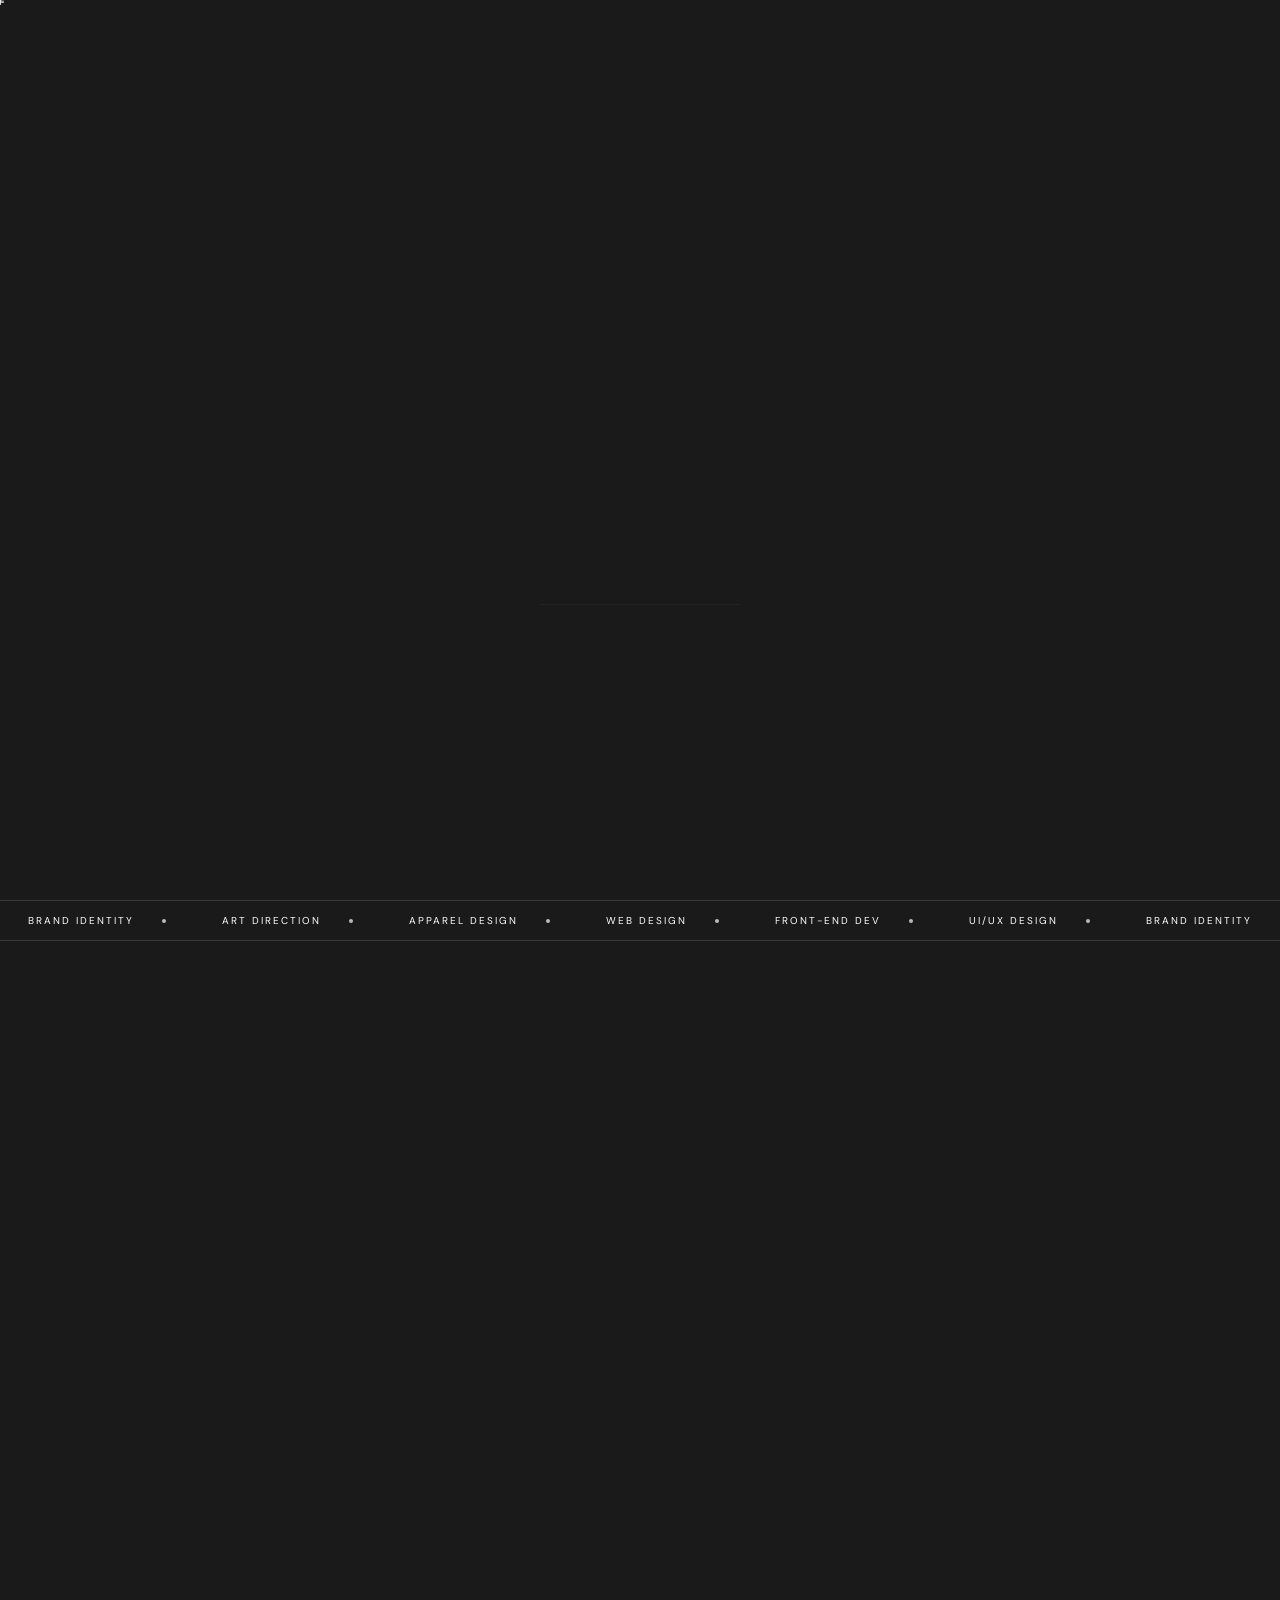
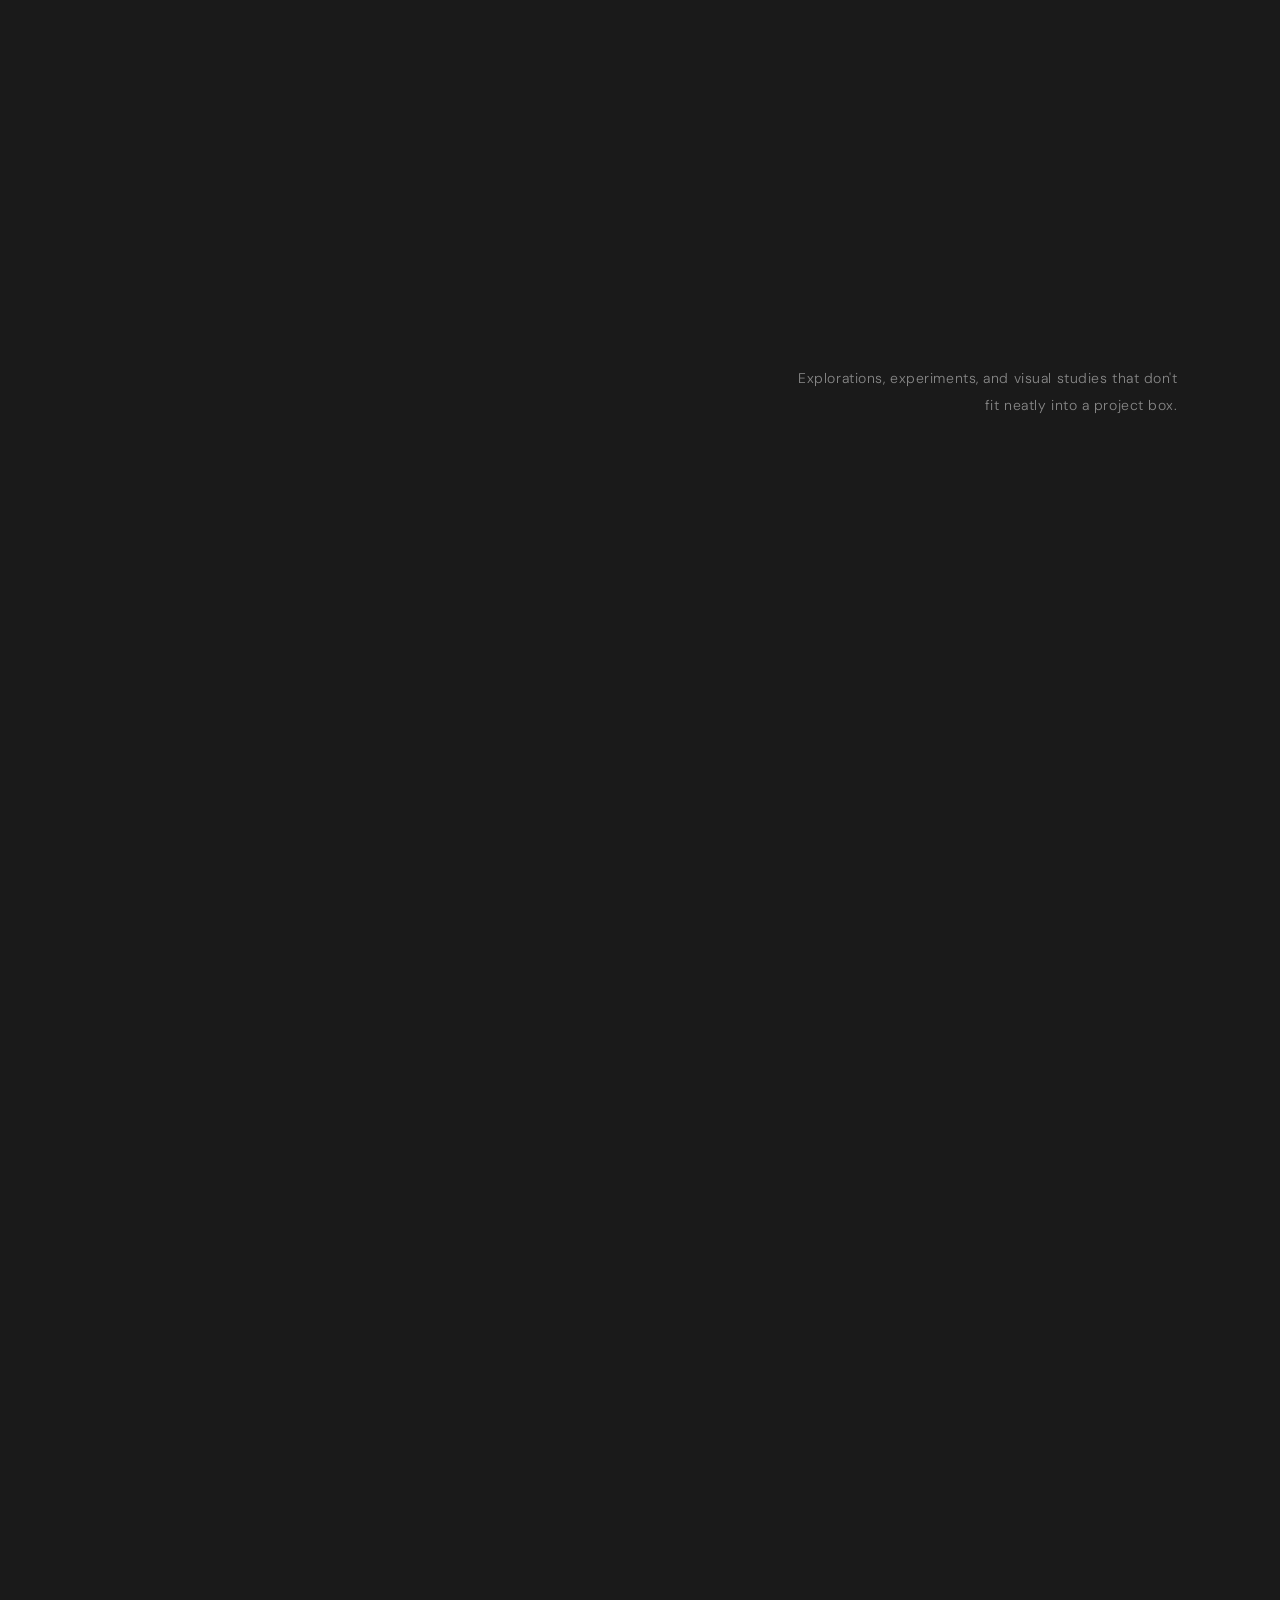
==== commit 5208ca9f: "PROJECT SECTION CHANGES" ====
--- a/index.html
+++ b/index.html
@@ -180,25 +180,6 @@
   </div>
 </div>
 
-<!-- ===================== HERO INFO STRIP ===================== -->
-<div class="hero-info-strip">
-  <div class="info-col">
-    <span class="info-label">Status</span>
-    <span class="info-value">Open for work</span>
-    <span class="info-meta">Accepting new projects · 2026</span>
-  </div>
-  <div class="info-col">
-    <span class="info-label">Speciality</span>
-    <span class="info-value">Brand &amp; Digital</span>
-    <span class="info-meta">Concept → Final output</span>
-  </div>
-  <div class="info-col">
-    <span class="info-label">Selected clients</span>
-    <span class="info-value">Roughsaint</span>
-    <span class="info-meta">Philippines · 2024–2026</span>
-  </div>
-</div>
-
 <!-- ===================== PROJECTS — SHOWCASE GRID ===================== -->
 <section class="projects" id="projects">
   <div class="section-header">
@@ -218,23 +199,26 @@
 
     <!-- Card 01 -->
     <div class="showcase-card" data-index="0"
-      data-mockups="projects/roughsaint-thumbnail.png"
-      data-title="ROUGHSAINT"
-      data-year="2025"
-      data-category="Merch Design"
-      data-description="I designed and produced a series of t-shirts and a sticker pack for Roughsaint, focusing on raw, unfiltered visual expression. Each piece was created from concept to final output—translating graphic ideas into wearable prints and collectible stickers. The goal was to create something that feels worn, expressive, and real, while still being clean enough to exist in a modern streetwear space."
-      data-tags="Merch Design,Art Direction">
+      data-mockups="projects/hoshi-thumbnail.png,projects/hoshi-description.png,projects/hoshi-logo.png,projects/hoshi-mockup1.png,projects/hoshi-colorpallet-typograpy.png,projects/hoshi-mockup2.png,projects/hoshi-mockup3.png"
+      data-title="HOSHI COFFEE AND PASTRIES"
+      data-year="2026"
+      data-category="Brand Identity"
+      data-description="I created the brand identity for Hoshi Coffee Shop as a graphic designer, focusing on a clean, modern, and cozy Japanese-inspired look.
+      I started with the name “Hoshi,” which means star, and built the concept around a calm and peaceful vibe. I designed the logo, colors, and overall visual style to feel simple, warm, and easy to look at.
+      I used minimal layouts, soft tones, and subtle Japanese elements to keep the design clean but still unique. Every detail from the typography to the color palette was chosen to make the brand feel relaxing and welcoming.
+      My goal was to create a brand that looks modern but still feels comfortable, a place where people can enjoy coffee and slow down for a bit."
+      data-tags="Brand Identity">
       <div class="sc-image-wrap">
-        <img src="projects/roughsaint-thumbnail.png" alt="Roughsaint Brand" class="sc-img">
+        <img src="projects/hoshi-thumbnail.png" alt="HOSHI" class="sc-img">
         <div class="sc-overlay"></div>
       </div>
       <div class="sc-meta">
         <span class="sc-number">01</span>
-        <span class="sc-cat">Merch Design</span>
+        <span class="sc-cat">Brand Identity</span>
       </div>
       <div class="sc-title-wrap">
-        <h2 class="sc-title">ROUGHSAINT</h2>
-        <span class="sc-year">2025</span>
+        <h2 class="sc-title">HOSHI COFFEE AND PASTRIES</h2>
+        <span class="sc-year">2026</span>
       </div>
       <div class="sc-open-btn"><span>+</span></div>
     </div>
@@ -262,29 +246,7 @@
       <div class="sc-open-btn"><span>+</span></div>
     </div>
 
-    <!-- Card 03 -->
-    <div class="showcase-card" data-index="2"
-      data-mockups="projects/kape-sinta-project1.png,projects/kape-sinta-project2.png,projects/kape-sinta-project3.png,projects/kape-sinta-project4.png"
-      data-title="KAPE SINTA"
-      data-year="2026"
-      data-category="Brand Identity"
-      data-description="I created a brand identity centered on warmth, connection, and emotional comfort inspired by Filipino café culture. I started by defining the brand concept as a coffee shop that feels personal and heartfelt, then translated this idea into a visual direction that combines cozy, romantic, and modern elements. I explored typography, logo concepts, and a warm color palette to express sincerity and familiarity, ensuring every detail supports the feeling of shared moments over coffee. The final identity presents Kape Sinta as more than just a café it becomes a space that celebrates connection and everyday emotion."
-      data-tags="Brand Identity,Print,Signage">
-      <div class="sc-image-wrap">
-        <img src="projects/kape-sinta-thumbnail.png" alt="kape sinta" class="sc-img">
-        <div class="sc-overlay"></div>
-      </div>
-      <div class="sc-meta">
-        <span class="sc-number">03</span>
-        <span class="sc-cat">Brand Identity</span>
-      </div>
-      <div class="sc-title-wrap">
-        <h2 class="sc-title">KAPE SINTA</h2>
-        <span class="sc-year">2026</span>
-      </div>
-      <div class="sc-open-btn"><span>+</span></div>
-    </div>
-
+  
   </div>
 </section>
 
--- a/style.css
+++ b/style.css
@@ -996,8 +996,8 @@
 
 .sc-title {
   font-family: 'Space Grotesk', sans-serif;
-  font-size: clamp(28px, 3.5vw, 52px);
-  font-weight: 700;
+  font-size: clamp(15px, 1.5vw, 22px);
+  font-weight: 200;
   letter-spacing: -0.02em;
   line-height: 1;
   color: var(--white);
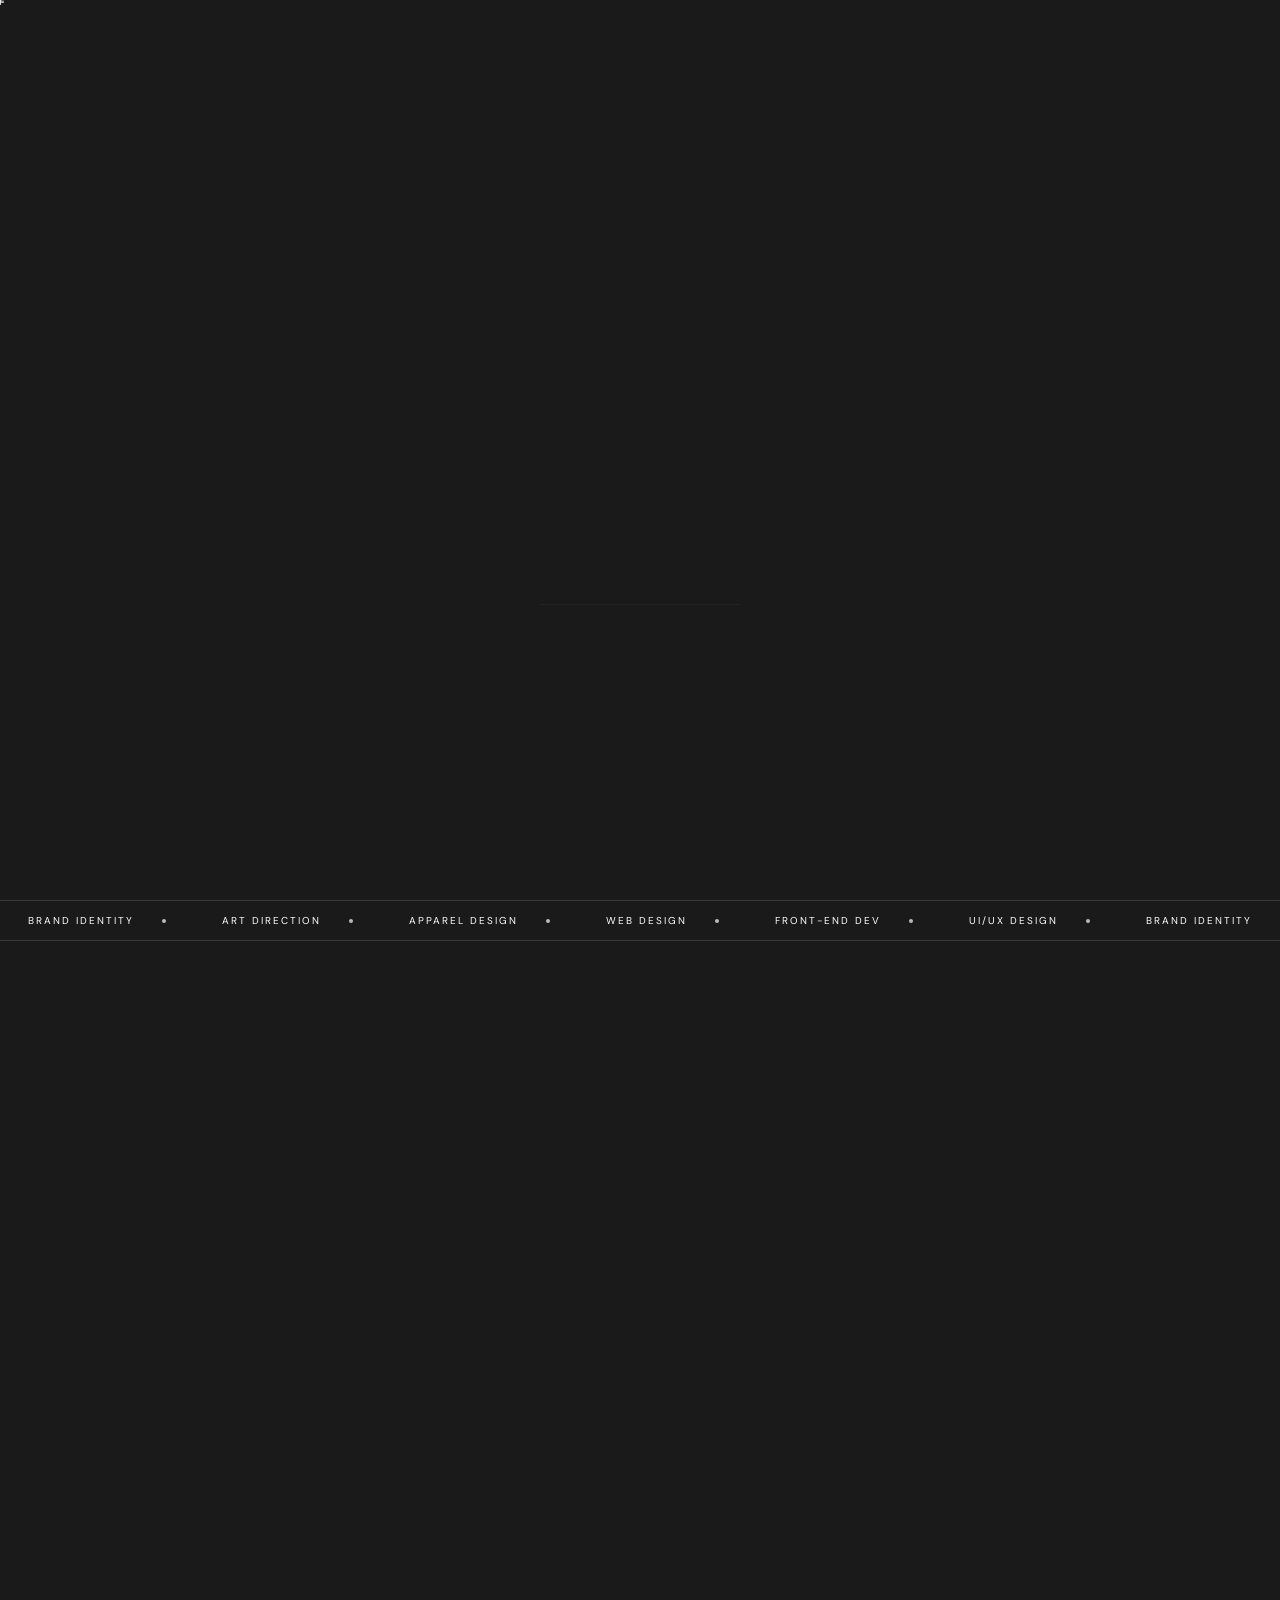
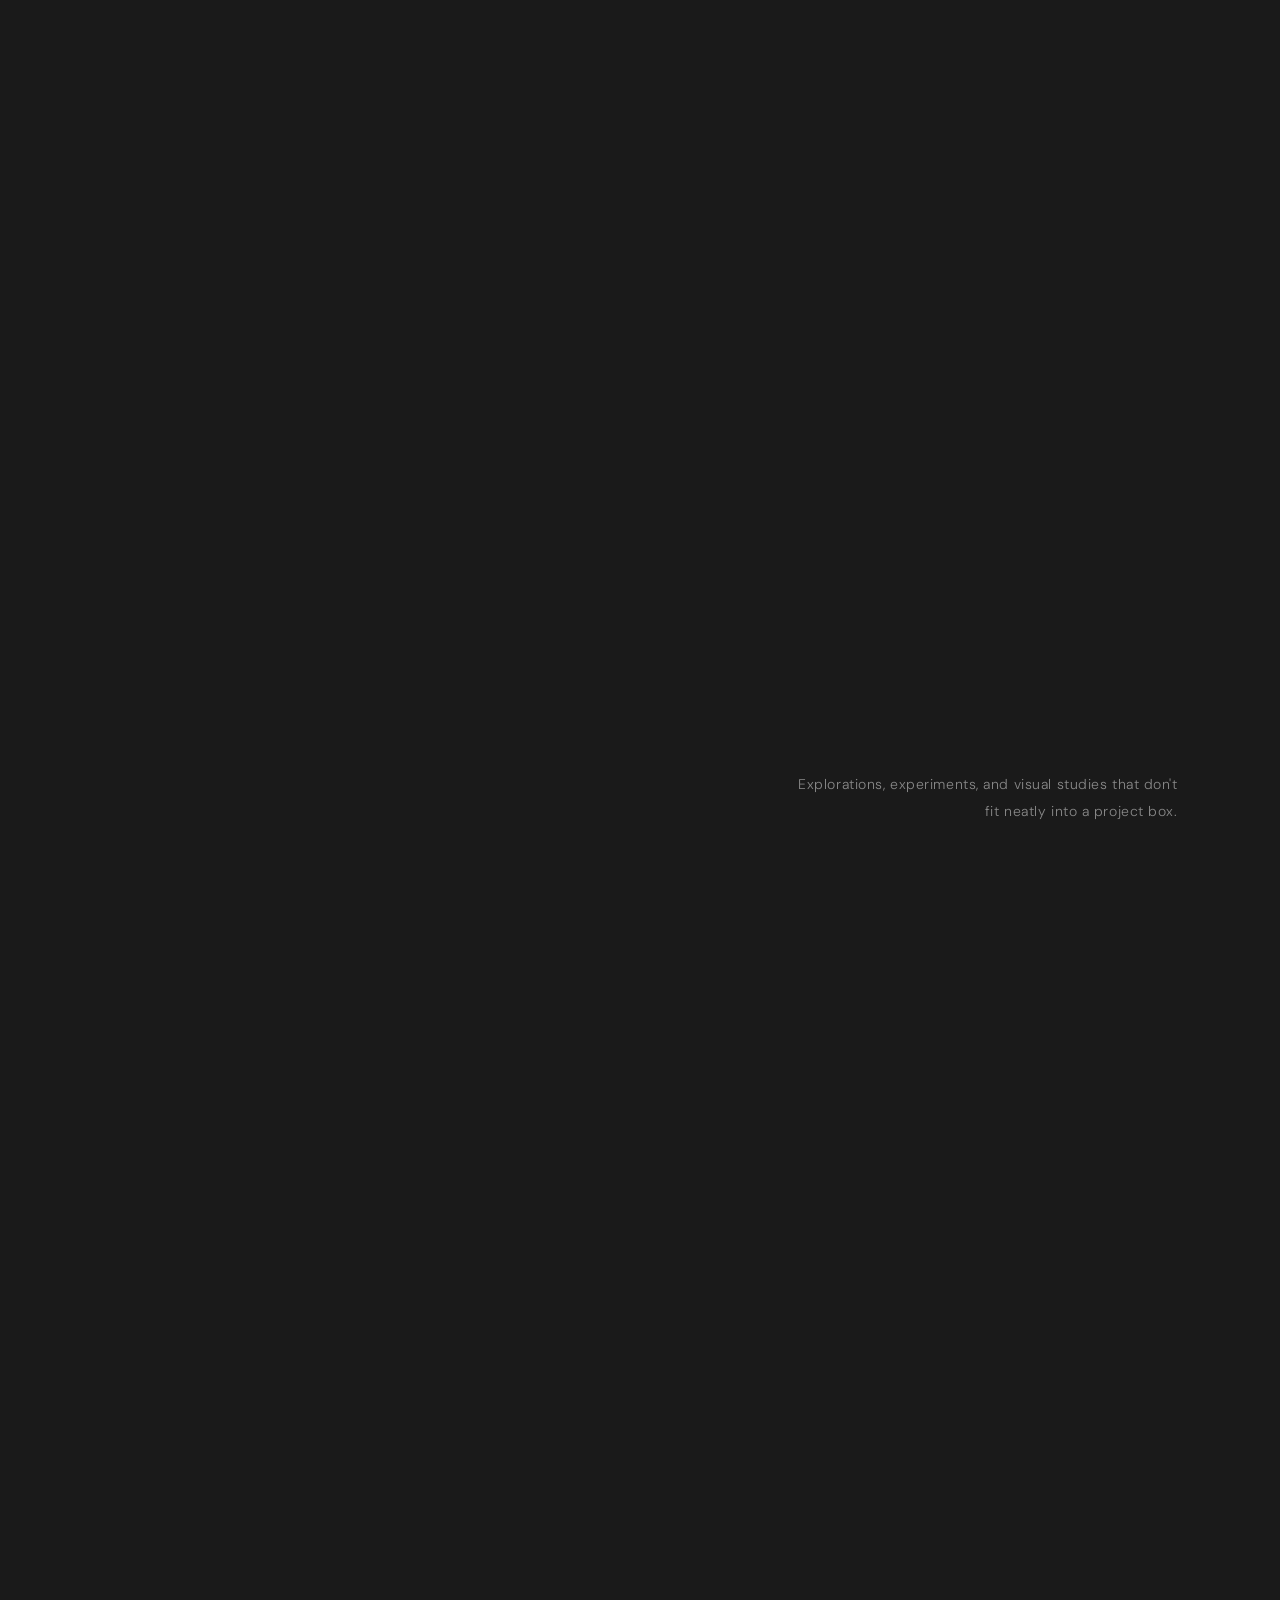
==== commit dc8f70ee: "project section changes" ====
--- a/index.html
+++ b/index.html
@@ -223,8 +223,35 @@
       <div class="sc-open-btn"><span>+</span></div>
     </div>
 
-    <!-- Card 02 -->
+
+
+        <!-- Card 02 -->
     <div class="showcase-card" data-index="1"
+      data-mockups="projects/lume-thumbnail.png,projects/lume-mockup3.png,projects/lume-mockup1.png,projects/lume-mockup2.png"
+      data-title="Lume"
+      data-year="2026"
+      data-category="UI/UX Design"
+      data-description="I designed and developed the front-end of a website for Chrono One Logistic Trading Company, including the full landing page experience. The project focused on creating a clean, functional, and user-friendly interface, translating business needs into a structured and responsive design using HTML, CSS, and JavaScript."
+      data-tags="Front-End Dev,HTML,CSS,JAVASCRIPT">
+      <div class="sc-image-wrap">
+        <img src="projects/lume-thumbnail.png" alt="Chrono One" class="sc-img">
+        <div class="sc-overlay"></div>
+      </div>
+      <div class="sc-meta">
+        <span class="sc-number">02</span>
+        <span class="sc-cat">UI/UX Design</span>
+      </div>
+      <div class="sc-title-wrap">
+        <h2 class="sc-title">Lume</h2>
+        <span class="sc-year">2026</span>
+      </div>
+      <div class="sc-open-btn"><span>+</span></div>
+    </div>
+
+
+
+    <!-- Card 03 -->
+    <div class="showcase-card" data-index="2"
       data-mockups="projects/chrono-one-thumbnail.png,projects/chrono-one-project-vid.mp4,projects/chrono-one-project.png"
       data-title="Chrono One"
       data-year="2025"
@@ -245,6 +272,8 @@
       </div>
       <div class="sc-open-btn"><span>+</span></div>
     </div>
+
+
 
   
   </div>
@@ -332,15 +361,15 @@
         <span class="line-mask"><span class="reveal-word">About Me</span></span>
       </h1>
       <p class="about-statement">
-        Hello👋, I'm Yuan Cedrick Ramos from Philippines — a graphic designer who blends creativity with strategy to design work that not only looks good but communicates, connects, and leaves a lasting impression.
+        Hello👋, I'm Yuan Cedrick Ramos from Philippines a graphic designer who blends creativity with strategy to design work that not only looks good but communicates, connects, and leaves a lasting impression.
       </p>
       <div class="about-details">
         <p>Creative Graphic Designer crafting bold, modern visuals that communicate and inspire.</p>
       </div>
       <div class="about-tags">
+        <span>Graphic Design</span>
+        <span>UI/UX Design</span>
         <span>Brand Identity</span>
-        <span>Art Direction</span>
-        <span>Web Design</span>
         <span>Front-End Development</span>
       </div>
       <div class="about-socials">
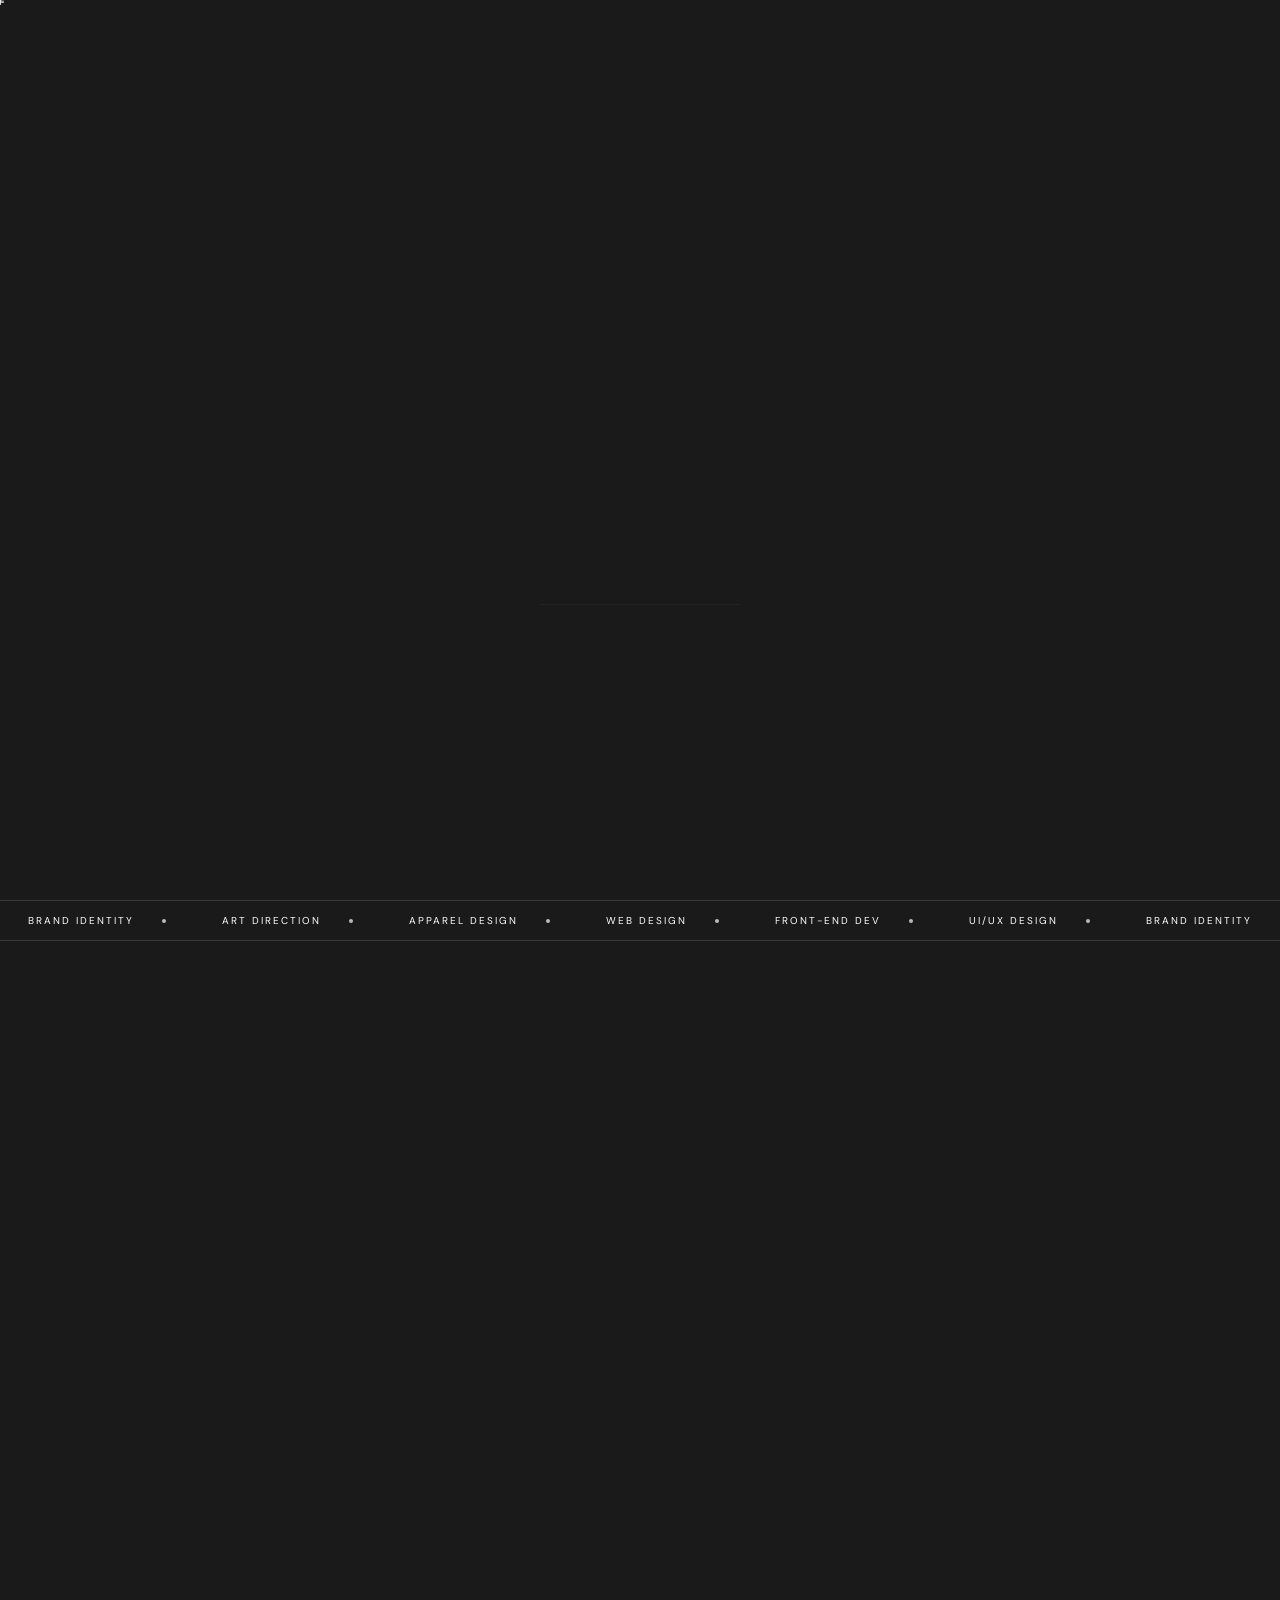
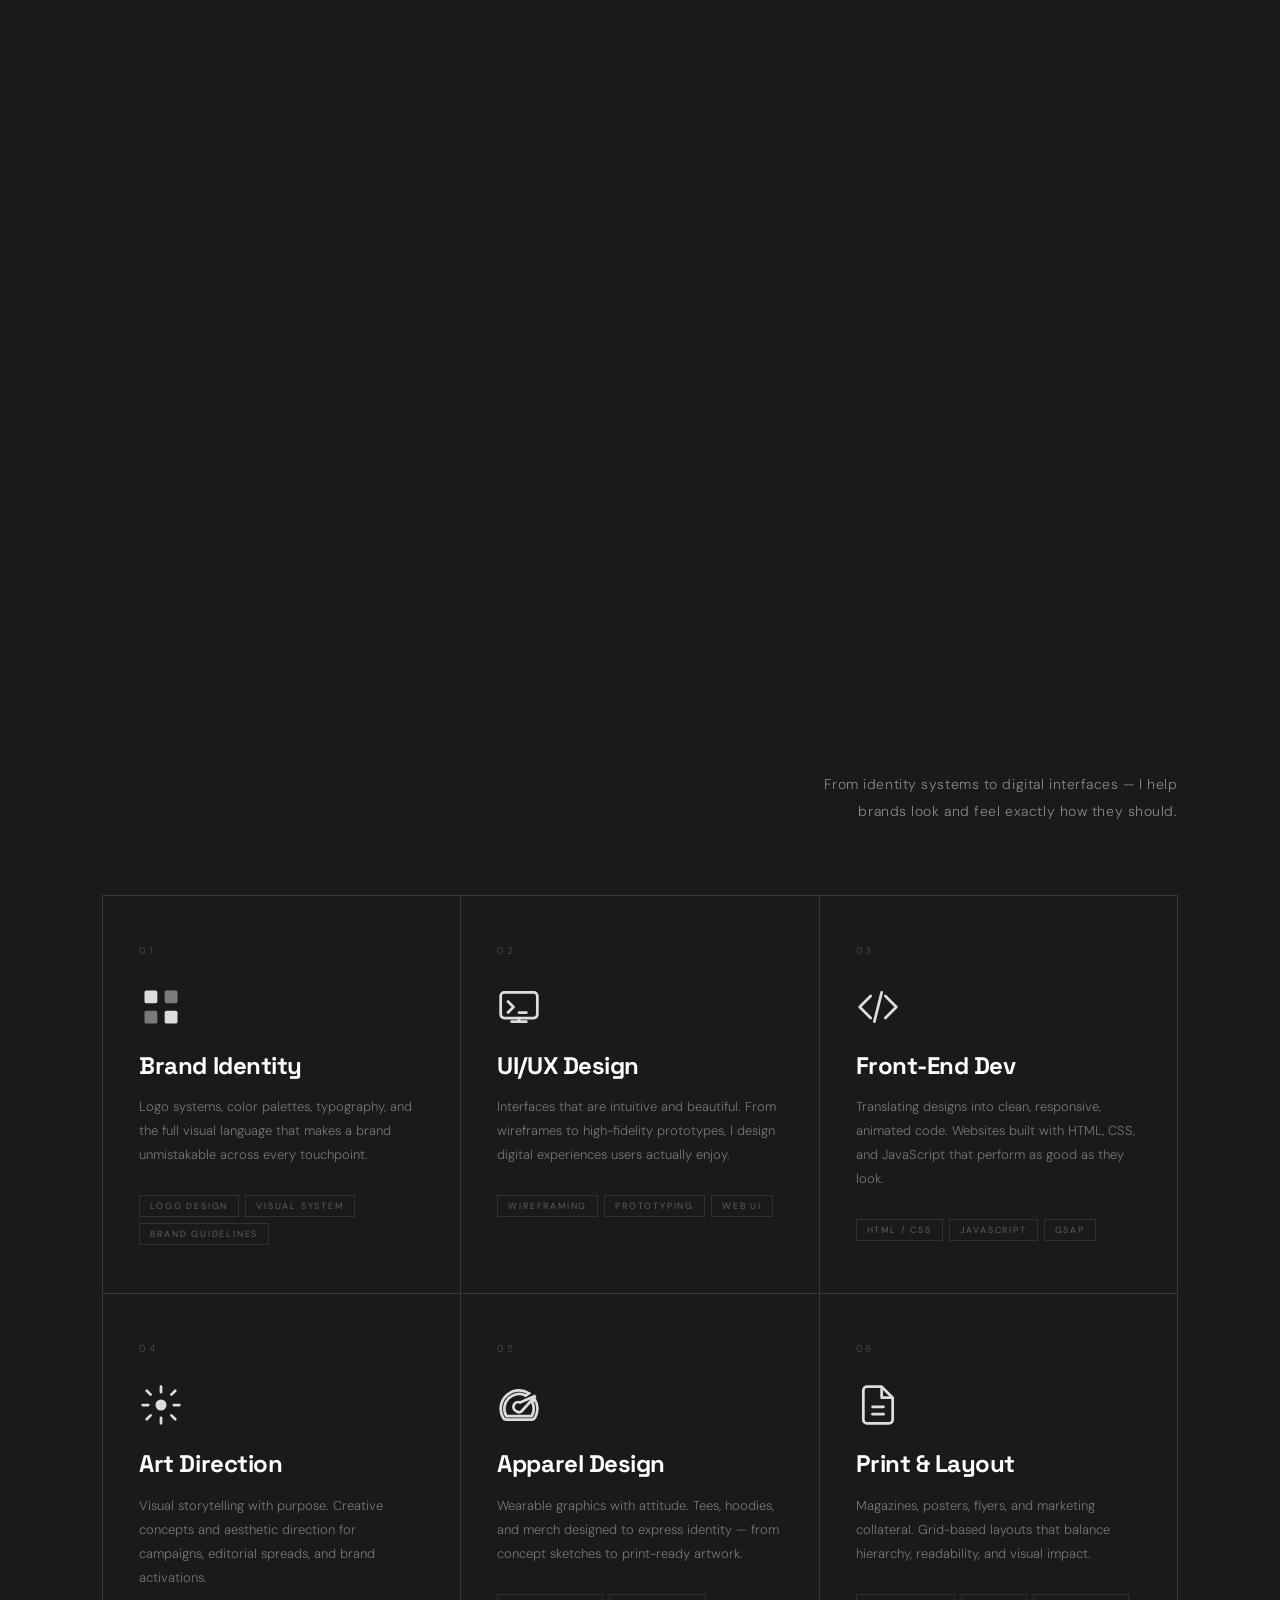
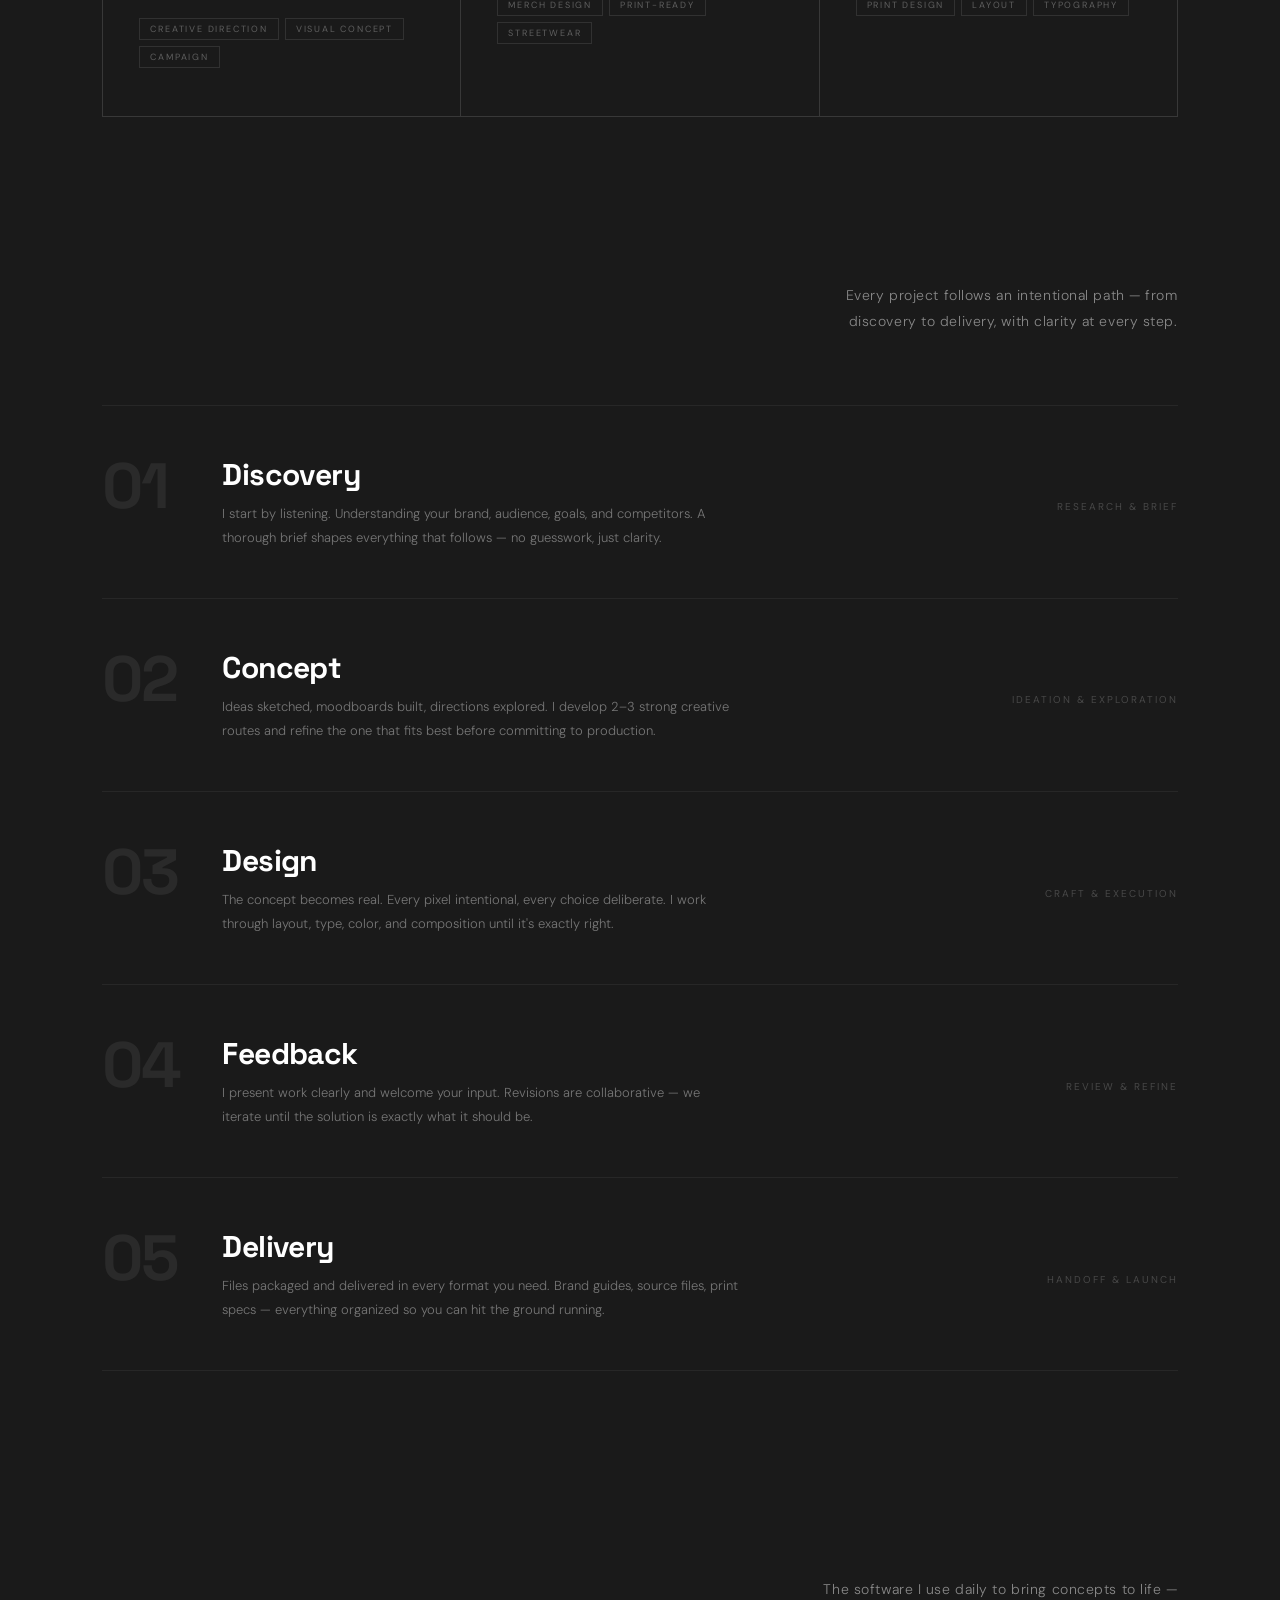
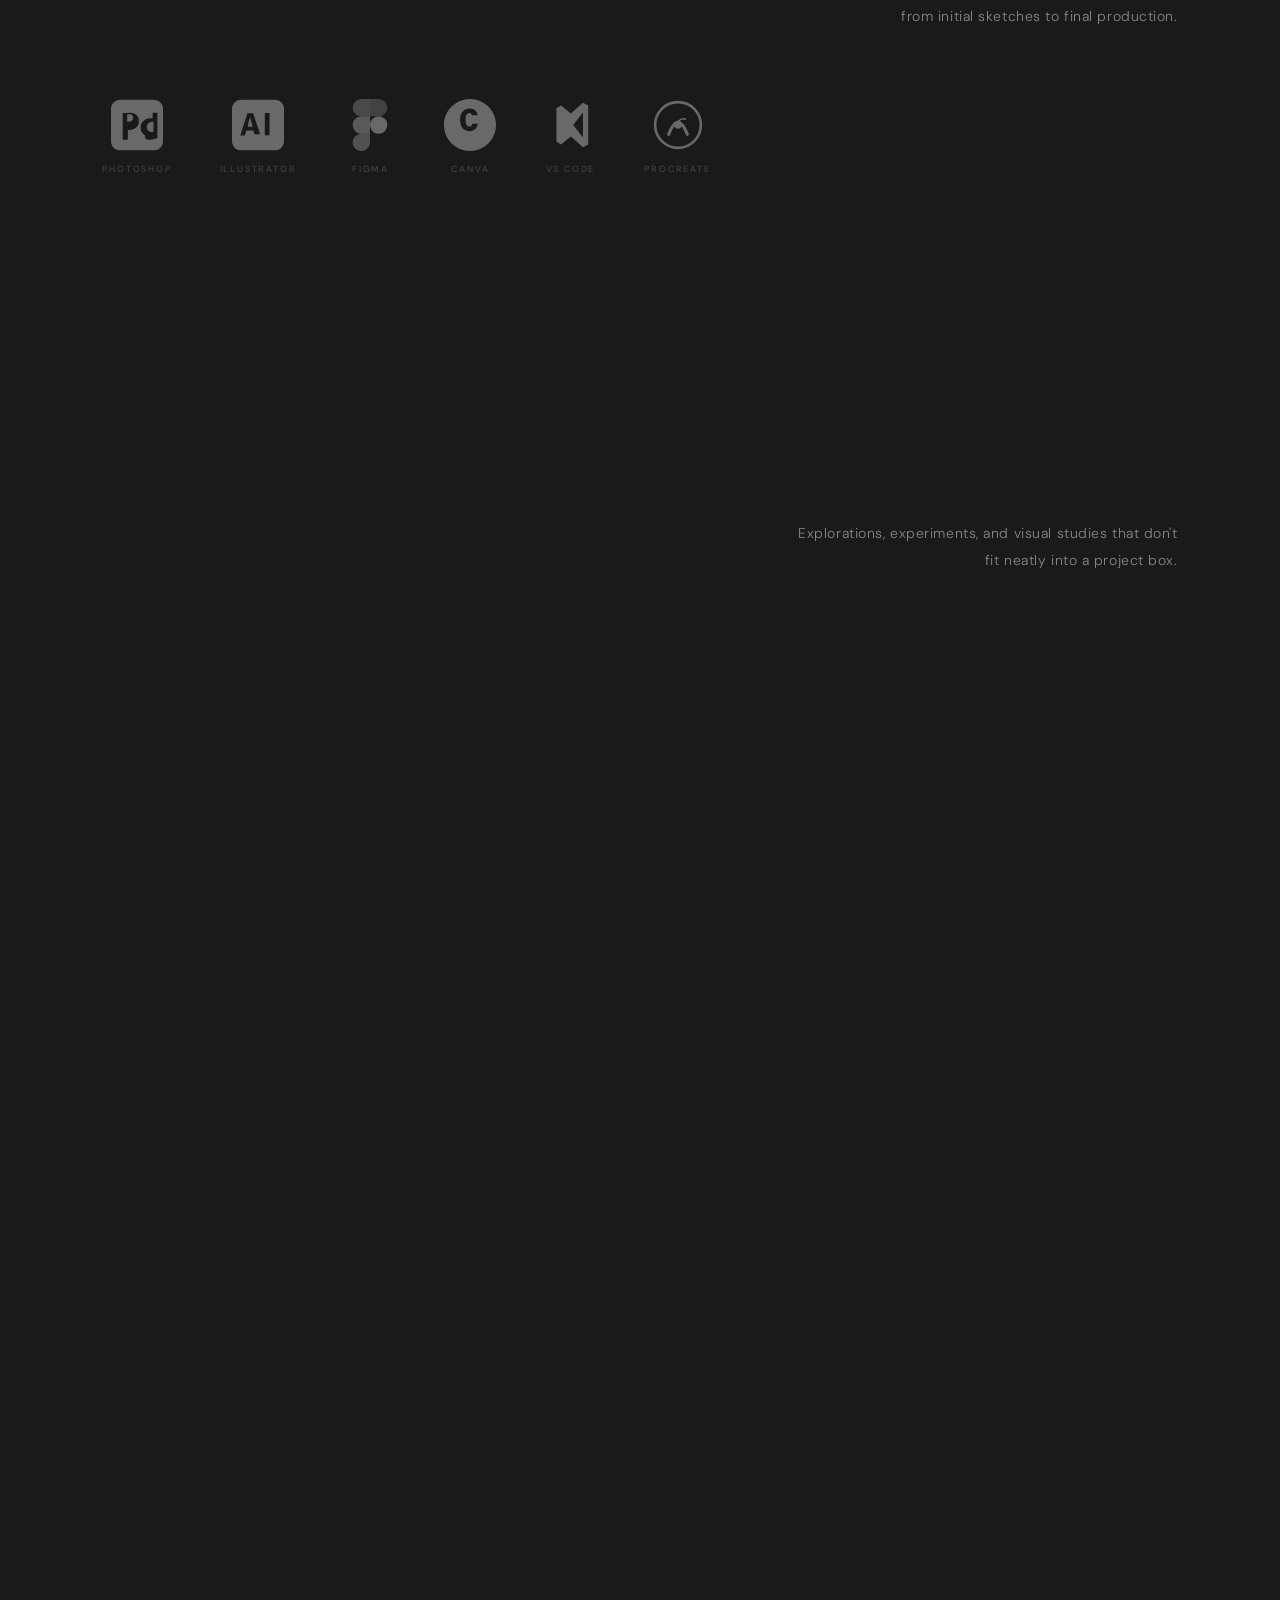
==== commit 855284f8: "minor changes add services Co-authored-by: Copilot <copilot@github.com>" ====
--- a/index.html
+++ b/index.html
@@ -38,7 +38,6 @@
   <a class="nav-logo">
     <span class="nav-logo-text">YUAN CREATIVE © STUDIO</span>
   </a>
- 
   <button class="menu-toggle" id="menuToggle" aria-label="Toggle menu" aria-expanded="false">
     <span class="menu-toggle-text">
       <span class="mt-word mt-word--menu">MENU</span>
@@ -46,15 +45,10 @@
     <span class="menu-toggle-pip"></span>
   </button>
 </header>
- 
+
 <!-- ===================== FULLSCREEN MENU ===================== -->
 <div class="menu-overlay" id="menuOverlay" aria-hidden="true">
- 
-  <!-- Two-panel curtain (CSS ::before / ::after handle them) -->
- 
   <div class="menu-body">
- 
-    <!-- Primary nav -->
     <nav class="menu-nav" aria-label="Site navigation">
       <ul>
         <li class="menu-item">
@@ -65,30 +59,35 @@
           </a>
         </li>
         <li class="menu-item">
-          <a href="#project" class="menu-link" data-index="02">
+          <a href="#projects" class="menu-link" data-index="02">
             <span class="ml-index">02</span>
-            <span class="ml-label">Project</span>
+            <span class="ml-label">Projects</span>
             <span class="ml-arrow">↗</span>
           </a>
         </li>
         <li class="menu-item">
-          <a href="#archive" class="menu-link" data-index="03">
+          <a href="#services" class="menu-link" data-index="03">
             <span class="ml-index">03</span>
+            <span class="ml-label">Services</span>
+            <span class="ml-arrow">↗</span>
+          </a>
+        </li>
+        <li class="menu-item">
+          <a href="#archive" class="menu-link" data-index="04">
+            <span class="ml-index">04</span>
             <span class="ml-label">Archive</span>
             <span class="ml-arrow">↗</span>
           </a>
         </li>
         <li class="menu-item">
-          <a href="#about" class="menu-link" data-index="04">
-            <span class="ml-index">04</span>
+          <a href="#about" class="menu-link" data-index="05">
+            <span class="ml-index">05</span>
             <span class="ml-label">About Me</span>
             <span class="ml-arrow">↗</span>
           </a>
         </li>
       </ul>
     </nav>
- 
-    <!-- Sidebar meta -->
     <aside class="menu-aside">
       <div class="menu-aside-block">
         <p class="menu-aside-label">Social</p>
@@ -105,7 +104,6 @@
       </div>
       <p class="menu-tagline">Crafting identities<br>between idea and form.</p>
     </aside>
- 
   </div>
 </div>
 
@@ -114,23 +112,18 @@
 
 <!-- ===================== HERO ===================== -->
 <section id="hero" class="hero">
-  
-<video class="hero-bg-video" autoplay muted loop playsinline>
-  <source src="asset/bg-hero-animation.mp4" type="video/mp4">
-</video>
-
-  <!-- Corner label -->
+  <video class="hero-bg-video" autoplay muted loop playsinline>
+    <source src="asset/bg-hero-animation.mp4" type="video/mp4">
+  </video>
   <div class="hero-corner-label">
     <span class="hero-corner-tag">Based in</span>
     <span class="hero-corner-location">Manila, Philippines</span>
-      <div class="nav-availability"><span class="nav-dot"></span>Available For Work</div>
-  </div>
-
-  <!-- Big headline -->
+    <div class="nav-availability"><span class="nav-dot"></span>Available For Work</div>
+  </div>
   <div class="hero-headline">
     <div class="headline-line">
       <span class="headline-main" data-delay="0.05">Yuan</span>
-               <span class="headline-italic" data-delay="0.15">*</span>
+      <span class="headline-italic" data-delay="0.15">*</span>
     </div>
     <div class="headline-line">
       <span class="headline-main" data-delay="0.22">Creative<em>®</em></span>
@@ -140,15 +133,12 @@
       <span class="headline-main" data-delay="0.38">Studio.</span>
     </div>
   </div>
-
-  <!-- Bottom row -->
   <div class="hero-bottom">
     <p class="hero-desc">
       <strong>Graphic Designer &amp; Creative Director</strong><br>
       Brand identities, digital experiences,<br>
       and visual systems that resonate.
     </p>
-
     <div class="hero-actions">
       <a href="#projects" class="hero-btn primary">
         <span class="btn-text">View Projects</span>
@@ -159,7 +149,6 @@
       </a>
     </div>
   </div>
- 
 </section>
 
 <!-- ===================== TICKER ===================== -->
@@ -194,19 +183,14 @@
     </div>
   </div>
 
-  <!-- 4-card showcase grid -->
   <div class="projects-showcase">
-
     <!-- Card 01 -->
     <div class="showcase-card" data-index="0"
       data-mockups="projects/hoshi-thumbnail.png,projects/hoshi-description.png,projects/hoshi-logo.png,projects/hoshi-mockup1.png,projects/hoshi-colorpallet-typograpy.png,projects/hoshi-mockup2.png,projects/hoshi-mockup3.png"
       data-title="HOSHI COFFEE AND PASTRIES"
       data-year="2026"
       data-category="Brand Identity"
-      data-description="I created the brand identity for Hoshi Coffee Shop as a graphic designer, focusing on a clean, modern, and cozy Japanese-inspired look.
-      I started with the name “Hoshi,” which means star, and built the concept around a calm and peaceful vibe. I designed the logo, colors, and overall visual style to feel simple, warm, and easy to look at.
-      I used minimal layouts, soft tones, and subtle Japanese elements to keep the design clean but still unique. Every detail from the typography to the color palette was chosen to make the brand feel relaxing and welcoming.
-      My goal was to create a brand that looks modern but still feels comfortable, a place where people can enjoy coffee and slow down for a bit."
+      data-description="I created the brand identity for Hoshi Coffee Shop as a graphic designer, focusing on a clean, modern, and cozy Japanese-inspired look. I started with the name "Hoshi," which means star, and built the concept around a calm and peaceful vibe. I designed the logo, colors, and overall visual style to feel simple, warm, and easy to look at. I used minimal layouts, soft tones, and subtle Japanese elements to keep the design clean but still unique. Every detail from the typography to the color palette was chosen to make the brand feel relaxing and welcoming. My goal was to create a brand that looks modern but still feels comfortable, a place where people can enjoy coffee and slow down for a bit."
       data-tags="Brand Identity">
       <div class="sc-image-wrap">
         <img src="projects/hoshi-thumbnail.png" alt="HOSHI" class="sc-img">
@@ -223,9 +207,7 @@
       <div class="sc-open-btn"><span>+</span></div>
     </div>
 
-
-
-        <!-- Card 02 -->
+    <!-- Card 02 -->
     <div class="showcase-card" data-index="1"
       data-mockups="projects/lume-thumbnail.png,projects/lume-mockup3.png,projects/lume-mockup1.png,projects/lume-mockup2.png"
       data-title="Lume"
@@ -234,7 +216,7 @@
       data-description="I designed and developed the front-end of a website for Chrono One Logistic Trading Company, including the full landing page experience. The project focused on creating a clean, functional, and user-friendly interface, translating business needs into a structured and responsive design using HTML, CSS, and JavaScript."
       data-tags="Front-End Dev,HTML,CSS,JAVASCRIPT">
       <div class="sc-image-wrap">
-        <img src="projects/lume-thumbnail.png" alt="Chrono One" class="sc-img">
+        <img src="projects/lume-thumbnail.png" alt="Lume" class="sc-img">
         <div class="sc-overlay"></div>
       </div>
       <div class="sc-meta">
@@ -247,8 +229,6 @@
       </div>
       <div class="sc-open-btn"><span>+</span></div>
     </div>
-
-
 
     <!-- Card 03 -->
     <div class="showcase-card" data-index="2"
@@ -263,7 +243,7 @@
         <div class="sc-overlay"></div>
       </div>
       <div class="sc-meta">
-        <span class="sc-number">02</span>
+        <span class="sc-number">03</span>
         <span class="sc-cat">Web Development</span>
       </div>
       <div class="sc-title-wrap">
@@ -272,10 +252,6 @@
       </div>
       <div class="sc-open-btn"><span>+</span></div>
     </div>
-
-
-
-  
   </div>
 </section>
 
@@ -283,9 +259,7 @@
 <div id="project-modal" class="pmodal">
   <div class="pmodal-backdrop"></div>
   <div class="pmodal-panel">
-    <button class="pmodal-close" aria-label="Close">
-      X
-    </button>
+    <button class="pmodal-close" aria-label="Close">X</button>
     <div class="pmodal-inner">
       <div class="pmodal-info">
         <div class="pmodal-eyebrow">
@@ -306,6 +280,264 @@
     </div>
   </div>
 </div>
+
+<!-- ===================== SERVICES ===================== -->
+<section class="services" id="services">
+  <div class="section-header">
+    <div class="section-header-left">
+      <div class="section-label">— What I Do</div>
+      <h1 class="section-title">
+        <span class="line-mask"><span class="reveal-word">Services</span></span>
+      </h1>
+    </div>
+    <div class="section-header-right">
+      <p class="section-desc">From identity systems to digital interfaces — I help brands look and feel exactly how they should.</p>
+    </div>
+  </div>
+
+  <div class="services-grid">
+    <div class="service-card">
+      <span class="service-number">01</span>
+      <svg class="service-icon" viewBox="0 0 24 24" fill="none" xmlns="http://www.w3.org/2000/svg">
+        <rect x="3" y="3" width="7" height="7" rx="1" fill="white"/>
+        <rect x="14" y="3" width="7" height="7" rx="1" fill="white" opacity="0.5"/>
+        <rect x="3" y="14" width="7" height="7" rx="1" fill="white" opacity="0.5"/>
+        <rect x="14" y="14" width="7" height="7" rx="1" fill="white"/>
+      </svg>
+      <h3 class="service-name">Brand Identity</h3>
+      <p class="service-desc">Logo systems, color palettes, typography, and the full visual language that makes a brand unmistakable across every touchpoint.</p>
+      <div class="service-tags">
+        <span>Logo Design</span>
+        <span>Visual System</span>
+        <span>Brand Guidelines</span>
+      </div>
+    </div>
+
+    <div class="service-card">
+      <span class="service-number">02</span>
+      <svg class="service-icon" viewBox="0 0 24 24" fill="none" xmlns="http://www.w3.org/2000/svg">
+        <rect x="2" y="4" width="20" height="14" rx="2" stroke="white" stroke-width="1.5"/>
+        <path d="M8 20h8M12 18v2" stroke="white" stroke-width="1.5" stroke-linecap="round"/>
+        <path d="M6 9l3 3-3 3" stroke="white" stroke-width="1.5" stroke-linecap="round" stroke-linejoin="round"/>
+        <path d="M12 15h4" stroke="white" stroke-width="1.5" stroke-linecap="round"/>
+      </svg>
+      <h3 class="service-name">UI/UX Design</h3>
+      <p class="service-desc">Interfaces that are intuitive and beautiful. From wireframes to high-fidelity prototypes, I design digital experiences users actually enjoy.</p>
+      <div class="service-tags">
+        <span>Wireframing</span>
+        <span>Prototyping</span>
+        <span>Web UI</span>
+      </div>
+    </div>
+
+    <div class="service-card">
+      <span class="service-number">03</span>
+      <svg class="service-icon" viewBox="0 0 24 24" fill="none" xmlns="http://www.w3.org/2000/svg">
+        <polyline points="16 18 22 12 16 6" stroke="white" stroke-width="1.5" stroke-linecap="round" stroke-linejoin="round"/>
+        <polyline points="8 6 2 12 8 18" stroke="white" stroke-width="1.5" stroke-linecap="round" stroke-linejoin="round"/>
+        <line x1="14" y1="4" x2="10" y2="20" stroke="white" stroke-width="1.5" stroke-linecap="round"/>
+      </svg>
+      <h3 class="service-name">Front-End Dev</h3>
+      <p class="service-desc">Translating designs into clean, responsive, animated code. Websites built with HTML, CSS, and JavaScript that perform as good as they look.</p>
+      <div class="service-tags">
+        <span>HTML / CSS</span>
+        <span>JavaScript</span>
+        <span>GSAP</span>
+      </div>
+    </div>
+
+    <div class="service-card">
+      <span class="service-number">04</span>
+      <svg class="service-icon" viewBox="0 0 24 24" fill="none" xmlns="http://www.w3.org/2000/svg">
+        <circle cx="12" cy="12" r="3" fill="white"/>
+        <path d="M12 2v3M12 19v3M4.22 4.22l2.12 2.12M17.66 17.66l2.12 2.12M2 12h3M19 12h3M4.22 19.78l2.12-2.12M17.66 6.34l2.12-2.12" stroke="white" stroke-width="1.5" stroke-linecap="round"/>
+      </svg>
+      <h3 class="service-name">Art Direction</h3>
+      <p class="service-desc">Visual storytelling with purpose. Creative concepts and aesthetic direction for campaigns, editorial spreads, and brand activations.</p>
+      <div class="service-tags">
+        <span>Creative Direction</span>
+        <span>Visual Concept</span>
+        <span>Campaign</span>
+      </div>
+    </div>
+
+    <div class="service-card">
+      <span class="service-number">05</span>
+      <svg class="service-icon" viewBox="0 0 24 24" fill="none" xmlns="http://www.w3.org/2000/svg">
+        <path d="M20.38 8.57l-1.23 1.85a8 8 0 0 1-.22 7.58H5.07A8 8 0 0 1 15.58 6.85l1.85-1.23A10 10 0 0 0 3.35 19a2 2 0 0 0 1.72 1h13.85a2 2 0 0 0 1.74-1 10 10 0 0 0 -.27-10.44z" stroke="white" stroke-width="1.5" fill="none"/>
+        <path d="M10.59 15.41a2 2 0 0 0 2.83 0L21 7l-8.42 3.58a2 2 0 0 0 -1.99 4.83z" stroke="white" stroke-width="1.5" fill="none"/>
+      </svg>
+      <h3 class="service-name">Apparel Design</h3>
+      <p class="service-desc">Wearable graphics with attitude. Tees, hoodies, and merch designed to express identity — from concept sketches to print-ready artwork.</p>
+      <div class="service-tags">
+        <span>Merch Design</span>
+        <span>Print-Ready</span>
+        <span>Streetwear</span>
+      </div>
+    </div>
+
+    <div class="service-card">
+      <span class="service-number">06</span>
+      <svg class="service-icon" viewBox="0 0 24 24" fill="none" xmlns="http://www.w3.org/2000/svg">
+        <path d="M14 2H6a2 2 0 0 0-2 2v16a2 2 0 0 0 2 2h12a2 2 0 0 0 2-2V8z" stroke="white" stroke-width="1.5" stroke-linejoin="round"/>
+        <polyline points="14 2 14 8 20 8" stroke="white" stroke-width="1.5" stroke-linejoin="round"/>
+        <line x1="9" y1="13" x2="15" y2="13" stroke="white" stroke-width="1.5" stroke-linecap="round"/>
+        <line x1="9" y1="17" x2="15" y2="17" stroke="white" stroke-width="1.5" stroke-linecap="round"/>
+      </svg>
+      <h3 class="service-name">Print &amp; Layout</h3>
+      <p class="service-desc">Magazines, posters, flyers, and marketing collateral. Grid-based layouts that balance hierarchy, readability, and visual impact.</p>
+      <div class="service-tags">
+        <span>Print Design</span>
+        <span>Layout</span>
+        <span>Typography</span>
+      </div>
+    </div>
+  </div>
+</section>
+
+<!-- ===================== PROCESS ===================== -->
+<section class="process" id="process">
+  <div class="section-header">
+    <div class="section-header-left">
+      <div class="section-label">— How I Work</div>
+      <h1 class="section-title">
+        <span class="line-mask"><span class="reveal-word">Process</span></span>
+      </h1>
+    </div>
+    <div class="section-header-right">
+      <p class="section-desc">Every project follows an intentional path — from discovery to delivery, with clarity at every step.</p>
+    </div>
+  </div>
+
+  <div class="process-steps">
+    <div class="process-step">
+      <span class="step-num">01</span>
+      <div class="step-body">
+        <h3 class="step-title">Discovery</h3>
+        <p class="step-desc">I start by listening. Understanding your brand, audience, goals, and competitors. A thorough brief shapes everything that follows — no guesswork, just clarity.</p>
+      </div>
+      <span class="step-keyword">Research &amp; Brief</span>
+    </div>
+    <div class="process-step">
+      <span class="step-num">02</span>
+      <div class="step-body">
+        <h3 class="step-title">Concept</h3>
+        <p class="step-desc">Ideas sketched, moodboards built, directions explored. I develop 2–3 strong creative routes and refine the one that fits best before committing to production.</p>
+      </div>
+      <span class="step-keyword">Ideation &amp; Exploration</span>
+    </div>
+    <div class="process-step">
+      <span class="step-num">03</span>
+      <div class="step-body">
+        <h3 class="step-title">Design</h3>
+        <p class="step-desc">The concept becomes real. Every pixel intentional, every choice deliberate. I work through layout, type, color, and composition until it's exactly right.</p>
+      </div>
+      <span class="step-keyword">Craft &amp; Execution</span>
+    </div>
+    <div class="process-step">
+      <span class="step-num">04</span>
+      <div class="step-body">
+        <h3 class="step-title">Feedback</h3>
+        <p class="step-desc">I present work clearly and welcome your input. Revisions are collaborative — we iterate until the solution is exactly what it should be.</p>
+      </div>
+      <span class="step-keyword">Review &amp; Refine</span>
+    </div>
+    <div class="process-step">
+      <span class="step-num">05</span>
+      <div class="step-body">
+        <h3 class="step-title">Delivery</h3>
+        <p class="step-desc">Files packaged and delivered in every format you need. Brand guides, source files, print specs — everything organized so you can hit the ground running.</p>
+      </div>
+      <span class="step-keyword">Handoff &amp; Launch</span>
+    </div>
+  </div>
+</section>
+
+<!-- ===================== TOOLS ===================== -->
+<section class="tools" id="tools">
+  <div class="section-header">
+    <div class="section-header-left">
+      <div class="section-label">— My Stack</div>
+      <h1 class="section-title">
+        <span class="line-mask"><span class="reveal-word">Tools</span></span>
+      </h1>
+    </div>
+    <div class="section-header-right">
+      <p class="section-desc">The software I use daily to bring concepts to life — from initial sketches to final production.</p>
+    </div>
+  </div>
+
+  <div class="tools-logos">
+    <!-- Photoshop -->
+    <div class="tool-item">
+      <div class="tool-logo">
+        <svg viewBox="0 0 240 234" xmlns="http://www.w3.org/2000/svg" fill="white">
+          <path d="M42.5 0h155C221 0 240 19 240 42.5v149c0 23.5-19 42.5-42.5 42.5h-155C19 234 0 215 0 191.5v-149C0 19 19 0 42.5 0z" fill="white"/>
+          <path fill="#1a1a1a" d="M54 164.1V62.7c0-.7.3-1.1 1-1.1 1.7 0 3.3 0 5.6-.1 2.4-.1 4.9-.1 7.6-.2 2.7-.1 5.6-.1 8.7-.2 3.1-.1 6.1-.1 9.1-.1 8.3 0 15.1 1 20.6 3.1 5 1.8 9.5 4.7 13.1 8.5 3.2 3.4 5.6 7.5 7.1 12 1.4 4.4 2.1 8.9 2.1 13.5.1 9.2-2.1 17.1-6.5 23.6-4.4 6.5-10.4 11.3-18 14.3-7.9 3.1-16.8 4.3-26.7 3.9v44.2c0 .8-.4 1.2-1.1 1.2H55.1c-.7 0-1.1-.4-1.1-1.2zm20.6-61.6c2.8.1 5.4.1 7.8 0 5.1-.3 9.9-1.7 13.8-4.8 3.8-3 5.7-7.7 5.7-14.1 0-4.4-1.3-8.4-3.9-11.3-2.6-2.9-6.8-4.6-12.8-5.1-3.3-.2-6.7-.3-10.6-.2v35.5zm83 62.8c-6.4-3.4-11.6-8.3-15.4-14.5-3.8-6.2-5.8-13.4-5.8-21.7 0-8.7 2.2-16.4 6.5-23 4.3-6.6 10.2-11.7 17.5-15.3 7.3-3.6 15.4-5.4 24.2-5.4 1 0 2.2 0 3.7.1 1.5.1 2.8.2 3.9.3V61.7c0-.9.4-1.3 1.2-1.3h19.5c.8 0 1.2.4 1.2 1.2v95.3c0 2.9.1 6.1.3 9.6.2 3.4.4 6.5.5 9.1 0 .7-.3 1.3-1 1.6-5.7 2.6-11.6 4.5-17.9 5.8-6.2 1.3-12 1.9-17.5 1.9-8.7-.1-16.5-1.8-20.9-5.6zm38.6-16.1V103c-1-.3-2.2-.5-3.5-.7-1.4-.2-2.7-.3-3.9-.3-4.2 0-8.1 1-11.7 2.9-3.5 1.9-6.4 4.7-8.5 8.4-2.1 3.7-3.2 8.1-3.2 13.2 0 3.3.4 6.4 1.3 9.2.9 2.8 2.2 5.2 3.9 7.2 1.7 2 3.9 3.5 6.5 4.6 2.6 1.1 5.6 1.6 9.1 1.6 1.4 0 2.8-.1 4.2-.3 1.4-.2 2.6-.4 3.8-.7z"/>
+        </svg>
+      </div>
+      <span class="tool-name">Photoshop</span>
+    </div>
+
+    <!-- Illustrator -->
+    <div class="tool-item">
+      <div class="tool-logo">
+        <svg viewBox="0 0 240 234" xmlns="http://www.w3.org/2000/svg">
+          <path d="M42.5 0h155C221 0 240 19 240 42.5v149c0 23.5-19 42.5-42.5 42.5h-155C19 234 0 215 0 191.5v-149C0 19 19 0 42.5 0z" fill="white"/>
+          <path fill="#1a1a1a" d="M106 164.7l-7.2-22.6H66.3l-6.9 22.6c-.2.8-.8 1.2-1.7 1.2H39.6c-1 0-1.3-.5-1-1.5l30.3-94.2c.3-.9.6-1.8.9-2.8.3-1 .5-2.1.6-3.3.1-.9.5-1.3 1.2-1.3h24.8c.8 0 1.3.3 1.4 1l31.7 94.3c0 .2.1.4.1.7 0 .7-.4 1.1-1.1 1.1h-21c-.8.1-1.3-.2-1.5-1.2zm-35.3-39.8h25.6c-.8-2.5-1.6-5.2-2.5-8.1l-3-9.5c-.9-3-1.8-6.1-2.7-9.3-.9-3.2-1.8-6.3-2.7-9.3-.8-3-1.6-5.8-2.2-8.3h-.2c-.7 3.1-1.6 6.3-2.6 9.6-.9 3.3-1.9 6.6-2.8 9.8-.9 3.2-1.8 6.3-2.6 9.3l-2.3 15.8zM172 164.7h-19.5c-.8 0-1.1-.4-1.1-1.2V62.7c0-.8.4-1.2 1.1-1.2H172c.8 0 1.2.4 1.2 1.2v100.8c0 .8-.4 1.2-1.2 1.2z"/>
+        </svg>
+      </div>
+      <span class="tool-name">Illustrator</span>
+    </div>
+
+    <!-- Figma -->
+    <div class="tool-item">
+      <div class="tool-logo">
+        <svg viewBox="0 0 38 57" xmlns="http://www.w3.org/2000/svg">
+          <path d="M19 28.5A9.5 9.5 0 0 1 28.5 19 9.5 9.5 0 0 1 38 28.5 9.5 9.5 0 0 1 28.5 38 9.5 9.5 0 0 1 19 28.5z" fill="white"/>
+          <path d="M0 47.5A9.5 9.5 0 0 1 9.5 38H19v9.5A9.5 9.5 0 0 1 9.5 57 9.5 9.5 0 0 1 0 47.5z" fill="white" opacity="0.7"/>
+          <path d="M19 0v19h9.5A9.5 9.5 0 0 0 28.5 0H19z" fill="white" opacity="0.5"/>
+          <path d="M0 9.5A9.5 9.5 0 0 0 9.5 19H19V0H9.5A9.5 9.5 0 0 0 0 9.5z" fill="white" opacity="0.6"/>
+          <path d="M0 28.5A9.5 9.5 0 0 0 9.5 38H19V19H9.5A9.5 9.5 0 0 0 0 28.5z" fill="white" opacity="0.8"/>
+        </svg>
+      </div>
+      <span class="tool-name">Figma</span>
+    </div>
+
+    <!-- Canva -->
+    <div class="tool-item">
+      <div class="tool-logo">
+        <svg viewBox="0 0 100 100" xmlns="http://www.w3.org/2000/svg">
+          <path d="M50 0C22.4 0 0 22.4 0 50s22.4 50 50 50 50-22.4 50-50S77.6 0 50 0zm0 18.2c8.2 0 14 5.5 14.7 13.1H53.5c-.5-2.7-2-4.4-4.7-4.4-4.7 0-7.4 5.1-7.4 13.1 0 8.3 2.4 13.1 7.4 13.1 3.1 0 5.2-2 5.6-5.5H65c-.9 8.5-6.9 14.2-15.6 14.2C38 61.8 31 53.9 31 40c0-14.2 7.2-21.8 19-21.8z" fill="white"/>
+        </svg>
+      </div>
+      <span class="tool-name">Canva</span>
+    </div>
+
+    <!-- VS Code -->
+    <div class="tool-item">
+      <div class="tool-logo">
+        <svg viewBox="0 0 100 100" xmlns="http://www.w3.org/2000/svg">
+          <path d="M74.9 7.4L51.8 27.7 32.9 12.6 24 17.8v64.4l8.9 5.2 18.9-15.1 23.1 20.3L85 87.3V12.7zm0 66.8L56.2 50l18.7-24.2z" fill="white"/>
+        </svg>
+      </div>
+      <span class="tool-name">VS Code</span>
+    </div>
+
+    <!-- Procreate -->
+    <div class="tool-item">
+      <div class="tool-logo">
+        <svg viewBox="0 0 100 100" xmlns="http://www.w3.org/2000/svg">
+          <circle cx="50" cy="50" r="44" stroke="white" stroke-width="5" fill="none"/>
+          <path d="M32 68 Q50 22 68 68" stroke="white" stroke-width="6" fill="none" stroke-linecap="round"/>
+          <circle cx="50" cy="50" r="7" fill="white"/>
+          <path d="M50 43 Q58 36 64 39" stroke="white" stroke-width="3" fill="none" stroke-linecap="round"/>
+        </svg>
+      </div>
+      <span class="tool-name">Procreate</span>
+    </div>
+  </div>
+</section>
 
 <!-- ===================== ARCHIVE ===================== -->
 <section class="archive" id="archive">
@@ -399,6 +631,7 @@
     </div>
     <div class="footer-column">
       <h4>LINKS</h4>
+      <a href="#services">Services</a>
       <a href="#projects">Projects</a>
       <a href="#archive">Archive</a>
       <a href="#about">About</a>
@@ -428,6 +661,42 @@
         scrollTrigger: { trigger: el, start: "top 88%", toggleActions: "play none none reverse" }
       });
     });
+
+    // Animate service cards
+    gsap.utils.toArray(".service-card").forEach((card, i) => {
+      gsap.fromTo(card,
+        { opacity: 0, y: 40 },
+        {
+          opacity: 1, y: 0, duration: 0.9, ease: "power3.out",
+          delay: i * 0.08,
+          scrollTrigger: { trigger: card, start: "top 88%", toggleActions: "play none none reverse" }
+        }
+      );
+    });
+
+    // Animate process steps
+    gsap.utils.toArray(".process-step").forEach((step, i) => {
+      gsap.fromTo(step,
+        { opacity: 0, x: -30 },
+        {
+          opacity: 1, x: 0, duration: 0.9, ease: "power3.out",
+          delay: i * 0.07,
+          scrollTrigger: { trigger: step, start: "top 88%", toggleActions: "play none none reverse" }
+        }
+      );
+    });
+
+    // Animate tool items
+    gsap.utils.toArray(".tool-item").forEach((item, i) => {
+      gsap.fromTo(item,
+        { opacity: 0, y: 20 },
+        {
+          opacity: 0.35, y: 0, duration: 0.7, ease: "power3.out",
+          delay: i * 0.08,
+          scrollTrigger: { trigger: ".tools-logos", start: "top 88%", toggleActions: "play none none reverse" }
+        }
+      );
+    });
   });
 </script>
 </body>
--- a/style.css
+++ b/style.css
@@ -1713,4 +1713,355 @@
   .about-grid { gap: 50px; }
   .pmodal-inner { grid-template-columns: 1fr; }
   .pmodal-info { border-right: none; border-bottom: 1px solid var(--border); }
+}
+
+/* =========================
+   SERVICES SECTION
+========================= */
+.services {
+  padding: 140px 8% 100px;
+  position: relative;
+}
+
+.services-grid {
+  display: grid;
+  grid-template-columns: repeat(3, 1fr);
+  gap: 1px;
+  background: rgb(56,56,56);
+  border: 1px solid rgb(56,56,56);
+  margin-top: 60px;
+}
+
+.service-card {
+  background: #1a1a1a;
+  padding: 48px 36px;
+  position: relative;
+  overflow: hidden;
+  transition: background 0.4s ease;
+}
+
+.service-card::before {
+  content: '';
+  position: absolute;
+  bottom: 0; left: 0;
+  width: 0; height: 2px;
+  background: #fff;
+  transition: width 0.55s cubic-bezier(0.76,0,0.24,1);
+}
+.service-card:hover::before { width: 100%; }
+.service-card:hover { background: #222; }
+
+.service-number {
+  font-family: 'DM Sans', sans-serif;
+  font-size: 10px;
+  letter-spacing: 0.28em;
+  color: rgba(255,255,255,0.2);
+  margin-bottom: 28px;
+  display: block;
+}
+
+.service-icon {
+  width: 44px;
+  height: 44px;
+  margin-bottom: 24px;
+  opacity: 0.85;
+  display: block;
+}
+
+.service-name {
+  font-family: 'Space Grotesk', sans-serif;
+  font-size: clamp(18px,2vw,24px);
+  font-weight: 700;
+  letter-spacing: -0.02em;
+  color: #fff;
+  margin-bottom: 16px;
+  line-height: 1.1;
+}
+
+.service-desc {
+  font-family: 'DM Sans', sans-serif;
+  font-size: 13px;
+  color: rgba(255,255,255,0.4);
+  line-height: 1.85;
+  font-weight: 300;
+}
+
+.service-tags {
+  display: flex;
+  flex-wrap: wrap;
+  gap: 6px;
+  margin-top: 28px;
+}
+
+.service-tags span {
+  font-size: 9px;
+  letter-spacing: 0.2em;
+  text-transform: uppercase;
+  padding: 4px 10px;
+  border: 1px solid rgba(255,255,255,0.1);
+  color: rgba(255,255,255,0.3);
+}
+
+/* =========================
+   PROCESS SECTION
+========================= */
+.process {
+  padding: 0 8% 140px;
+  position: relative;
+}
+
+.process-steps {
+  margin-top: 60px;
+  display: flex;
+  flex-direction: column;
+}
+
+.process-step {
+  display: grid;
+  grid-template-columns: 80px 1fr auto;
+  align-items: start;
+  gap: 40px;
+  padding: 48px 0;
+  border-bottom: 1px solid rgba(255,255,255,0.06);
+  position: relative;
+  overflow: hidden;
+}
+
+.process-step::before {
+  content: '';
+  position: absolute;
+  left: 0; bottom: 0;
+  width: 0; height: 1px;
+  background: #fff;
+  transition: width 0.6s cubic-bezier(0.76,0,0.24,1);
+}
+.process-step:hover::before { width: 100%; }
+.process-step:first-child { border-top: 1px solid rgba(255,255,255,0.06); }
+
+.step-num {
+  font-family: 'Space Grotesk', sans-serif;
+  font-size: clamp(42px,5vw,64px);
+  font-weight: 700;
+  letter-spacing: -0.04em;
+  color: rgba(255,255,255,0.07);
+  line-height: 1;
+  transition: color 0.4s ease;
+  flex-shrink: 0;
+}
+.process-step:hover .step-num { color: rgba(255,255,255,0.18); }
+
+.step-body { padding-top: 6px; }
+
+.step-title {
+  font-family: 'Space Grotesk', sans-serif;
+  font-size: clamp(20px,2.5vw,30px);
+  font-weight: 700;
+  letter-spacing: -0.02em;
+  color: #fff;
+  margin-bottom: 12px;
+  line-height: 1;
+}
+
+.step-desc {
+  font-family: 'DM Sans', sans-serif;
+  font-size: 13px;
+  color: rgba(255,255,255,0.4);
+  line-height: 1.85;
+  font-weight: 300;
+  max-width: 520px;
+}
+
+.step-keyword {
+  font-family: 'DM Sans', sans-serif;
+  font-size: 10px;
+  letter-spacing: 0.2em;
+  text-transform: uppercase;
+  color: rgba(255,255,255,0.2);
+  padding-top: 10px;
+  white-space: nowrap;
+  align-self: center;
+}
+
+/* =========================
+   TOOLS SECTION
+========================= */
+.tools {
+  padding: 0 8% 140px;
+}
+
+.tools-logos {
+  display: flex;
+  align-items: center;
+  gap: 48px;
+  flex-wrap: wrap;
+  margin-top: 60px;
+}
+
+.tool-item {
+  display: flex;
+  flex-direction: column;
+  align-items: center;
+  gap: 12px;
+  opacity: 0.35;
+  transition: opacity 0.35s ease, transform 0.35s ease;
+}
+.tool-item:hover {
+  opacity: 1;
+  transform: translateY(-4px);
+}
+
+.tool-logo {
+  width: 52px;
+  height: 52px;
+  display: flex;
+  align-items: center;
+  justify-content: center;
+}
+.tool-logo svg {
+  width: 100%;
+  height: 100%;
+}
+
+.tool-name {
+  font-family: 'DM Sans', sans-serif;
+  font-size: 9px;
+  letter-spacing: 0.2em;
+  text-transform: uppercase;
+  color: rgba(255,255,255,0.5);
+  font-weight: 500;
+}
+
+/* =========================
+   MOBILE FIXES — MODAL
+========================= */
+@media (max-width: 1024px) {
+  .pmodal-inner {
+    grid-template-columns: 1fr;
+    overflow-y: auto;
+    max-height: 100vh;
+  }
+  .pmodal-info {
+    border-right: none;
+    border-bottom: 1px solid var(--border);
+    padding: 70px 32px 36px;
+    max-height: none;
+    overflow: visible;
+  }
+  .pmodal-visual {
+    padding: 24px 24px 40px;
+    max-height: none;
+    overflow: visible;
+  }
+  .pmodal-panel {
+    overflow-y: auto;
+  }
+}
+
+@media (max-width: 768px) {
+  /* Modal */
+  .pmodal-panel {
+    overflow-y: auto;
+    overflow-x: hidden;
+  }
+  .pmodal-inner {
+    display: flex;
+    flex-direction: column;
+    min-height: auto;
+    overflow: visible;
+  }
+  .pmodal-info {
+    padding: 70px 20px 28px;
+    border-right: none;
+    border-bottom: 1px solid var(--border);
+    max-height: none;
+    overflow: visible;
+    flex-shrink: 0;
+  }
+  .pmodal-title { font-size: clamp(24px,7vw,38px); }
+  .pmodal-desc { font-size: 12px; line-height: 1.85; }
+  .pmodal-visual {
+    padding: 20px 16px 48px;
+    max-height: none;
+    overflow: visible;
+    flex-shrink: 0;
+  }
+  .pmodal-slide img,
+  .pmodal-slide video {
+    width: 100%;
+    height: auto;
+    object-fit: contain;
+  }
+  .pmodal-close { top: 16px; right: 20px; font-size: 22px; }
+
+  /* Hero */
+  .hero {
+    padding: 70px 6% 60px;
+    min-height: 100svh;
+    justify-content: flex-end;
+  }
+  .hero-headline { margin-bottom: 36px; }
+  .headline-main { font-size: clamp(40px,11vw,64px) !important; }
+  .headline-italic { font-size: clamp(22px,7vw,40px) !important; }
+  .hero-bottom {
+    flex-direction: column;
+    align-items: flex-start;
+    gap: 20px;
+  }
+  .hero-actions {
+    display: flex;
+    flex-direction: row;
+    gap: 10px;
+    flex-wrap: wrap;
+  }
+  .hero-btn { padding: 11px 20px; font-size: 11px; }
+
+  /* Nav menu */
+  .menu-body {
+    flex-direction: column;
+    align-items: flex-start;
+    justify-content: center;
+    padding: 80px 6% 40px;
+    gap: 0;
+    overflow-y: auto;
+  }
+  .menu-nav { width: 100%; }
+  .ml-label { font-size: clamp(28px,9vw,46px) !important; }
+  .menu-aside {
+    width: 100%;
+    flex-direction: row;
+    flex-wrap: wrap;
+    gap: 24px;
+    align-self: auto;
+    padding-bottom: 0;
+    padding-top: 24px;
+    margin-top: 16px;
+  }
+  .menu-aside-block { min-width: 120px; }
+  .menu-tagline { display: none; }
+
+  /* Services */
+  .services-grid { grid-template-columns: 1fr; }
+  .service-card { padding: 32px 20px; }
+  .services { padding: 100px 6% 60px; }
+
+  /* Process */
+  .process { padding: 0 6% 100px; }
+  .process-step {
+    grid-template-columns: 50px 1fr;
+    gap: 20px;
+  }
+  .step-keyword { display: none; }
+  .step-num { font-size: clamp(32px,8vw,48px); }
+
+  /* Tools */
+  .tools { padding: 0 6% 100px; }
+  .tools-logos { gap: 28px; }
+  .tool-logo { width: 40px; height: 40px; }
+}
+
+@media (max-width: 480px) {
+  .services-grid { grid-template-columns: 1fr; }
+  .hero-corner-label { display: none; }
+  .tools-logos { gap: 20px; }
+  .tool-logo { width: 34px; height: 34px; }
 }
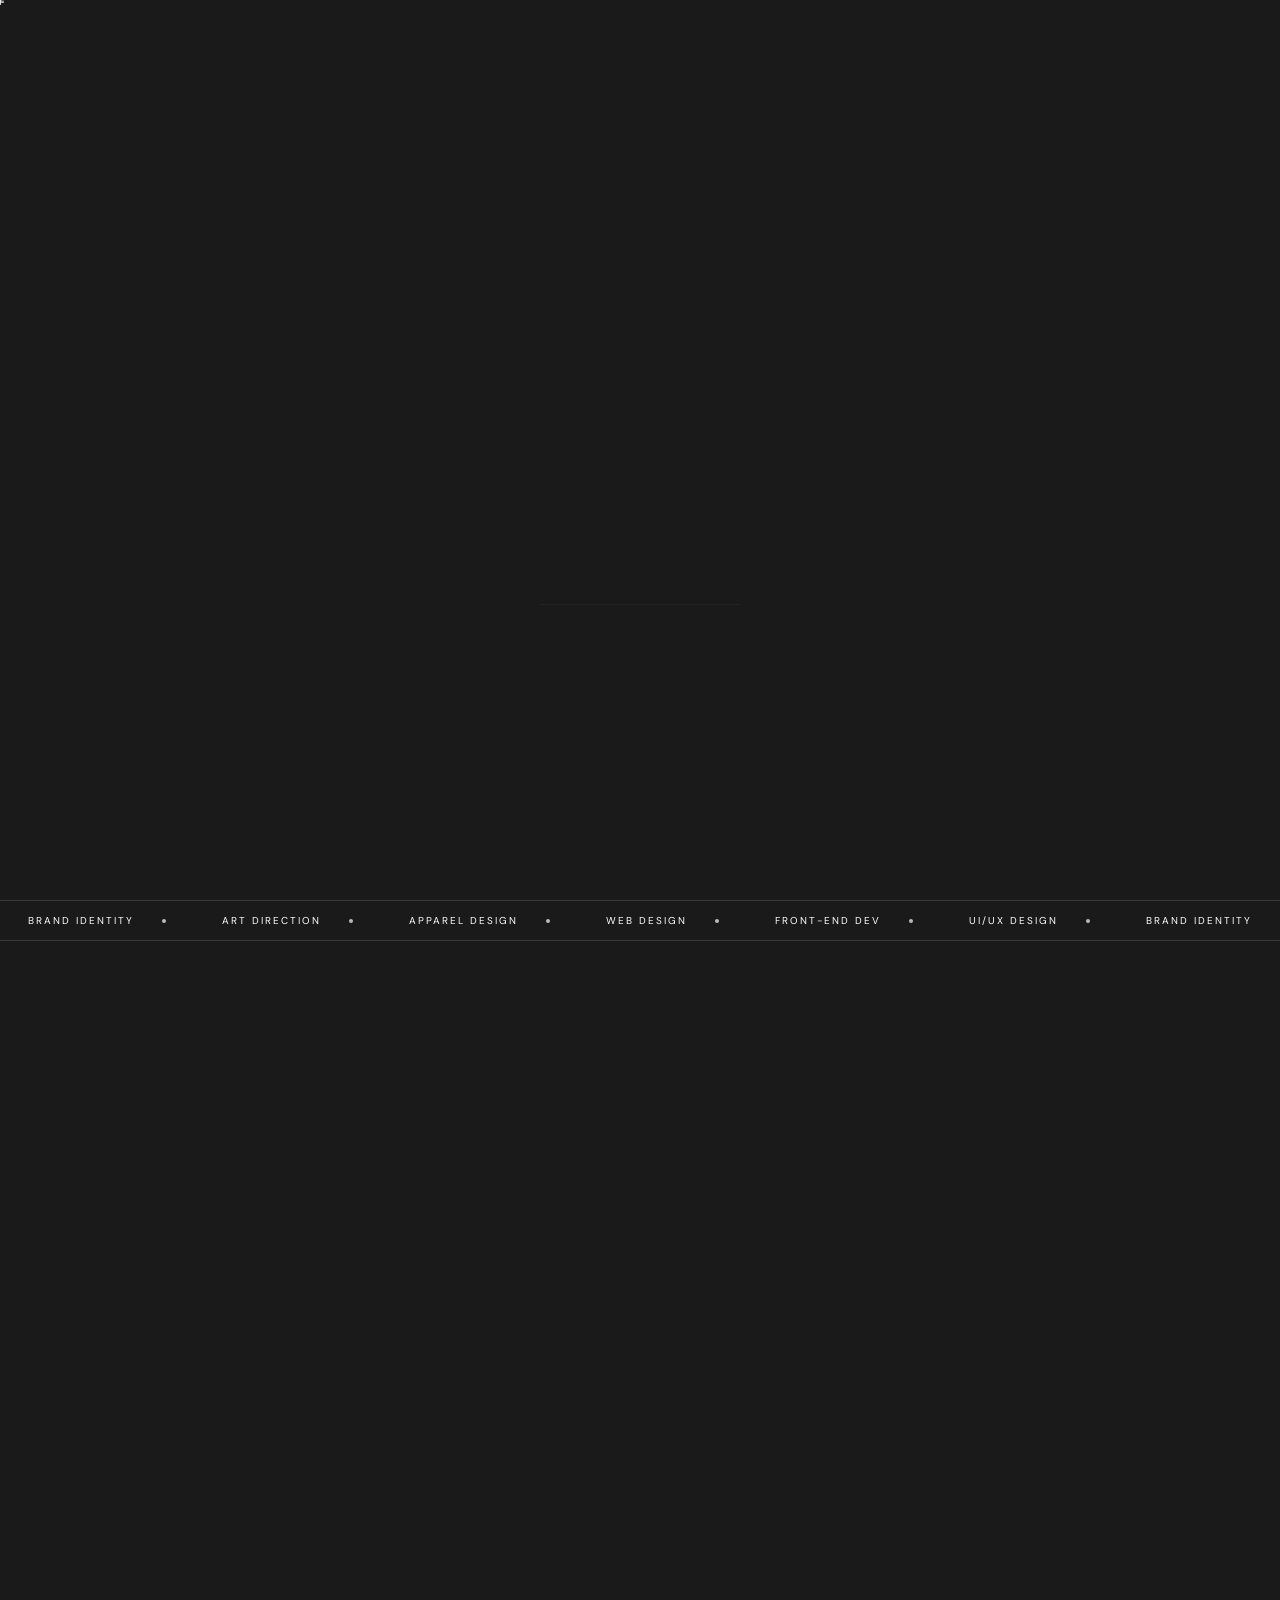
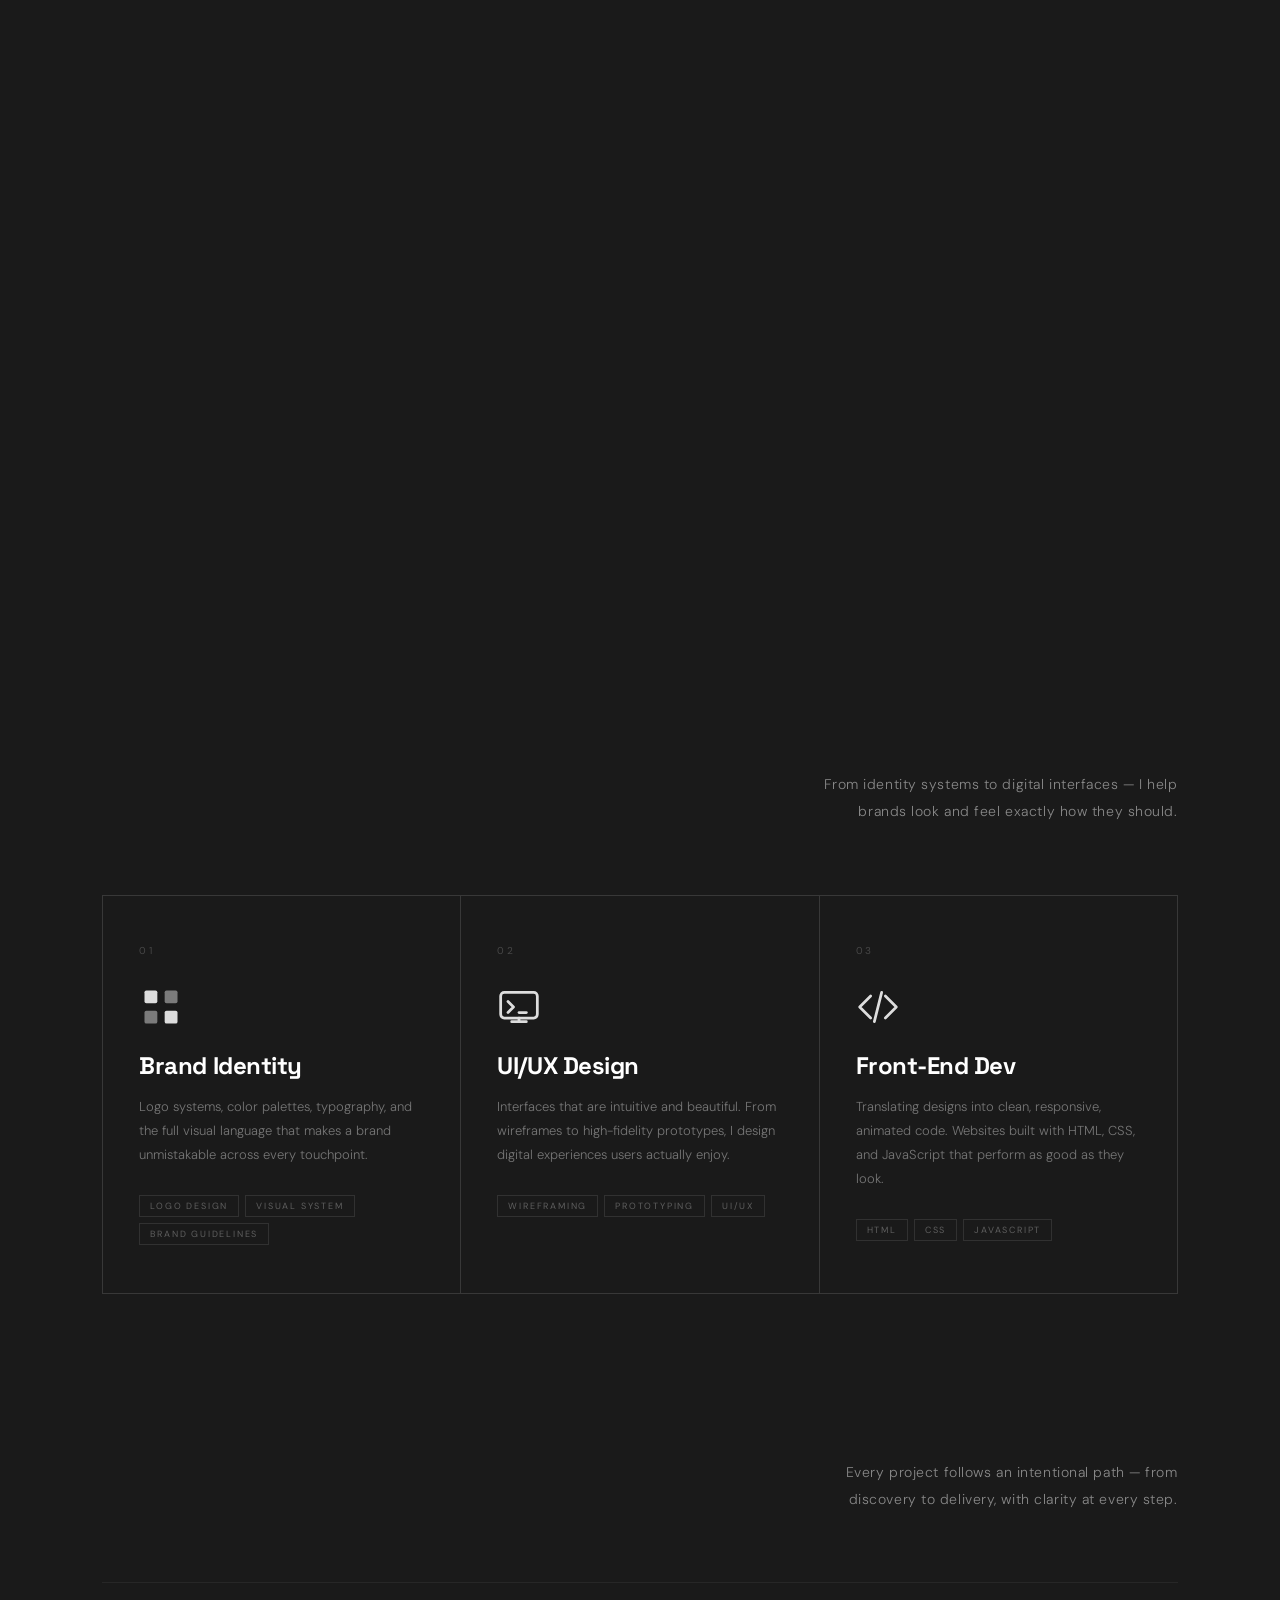
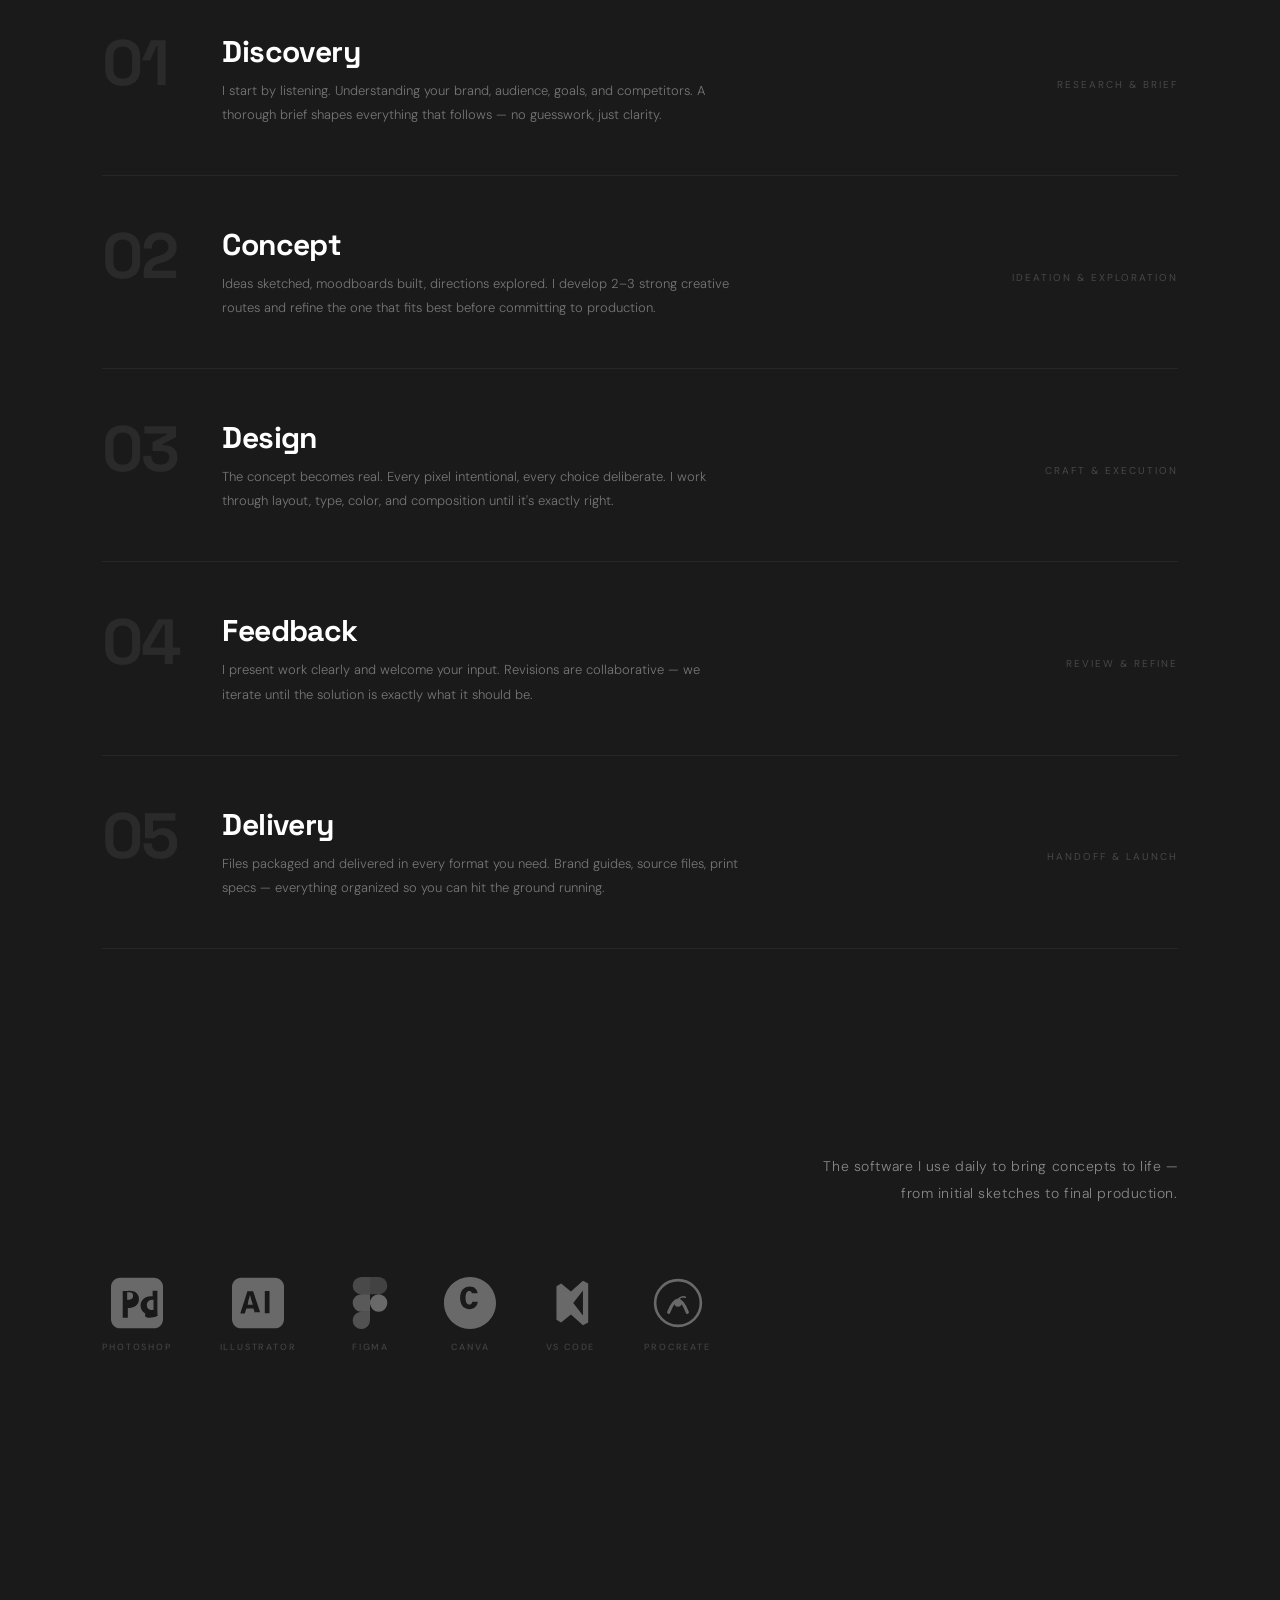
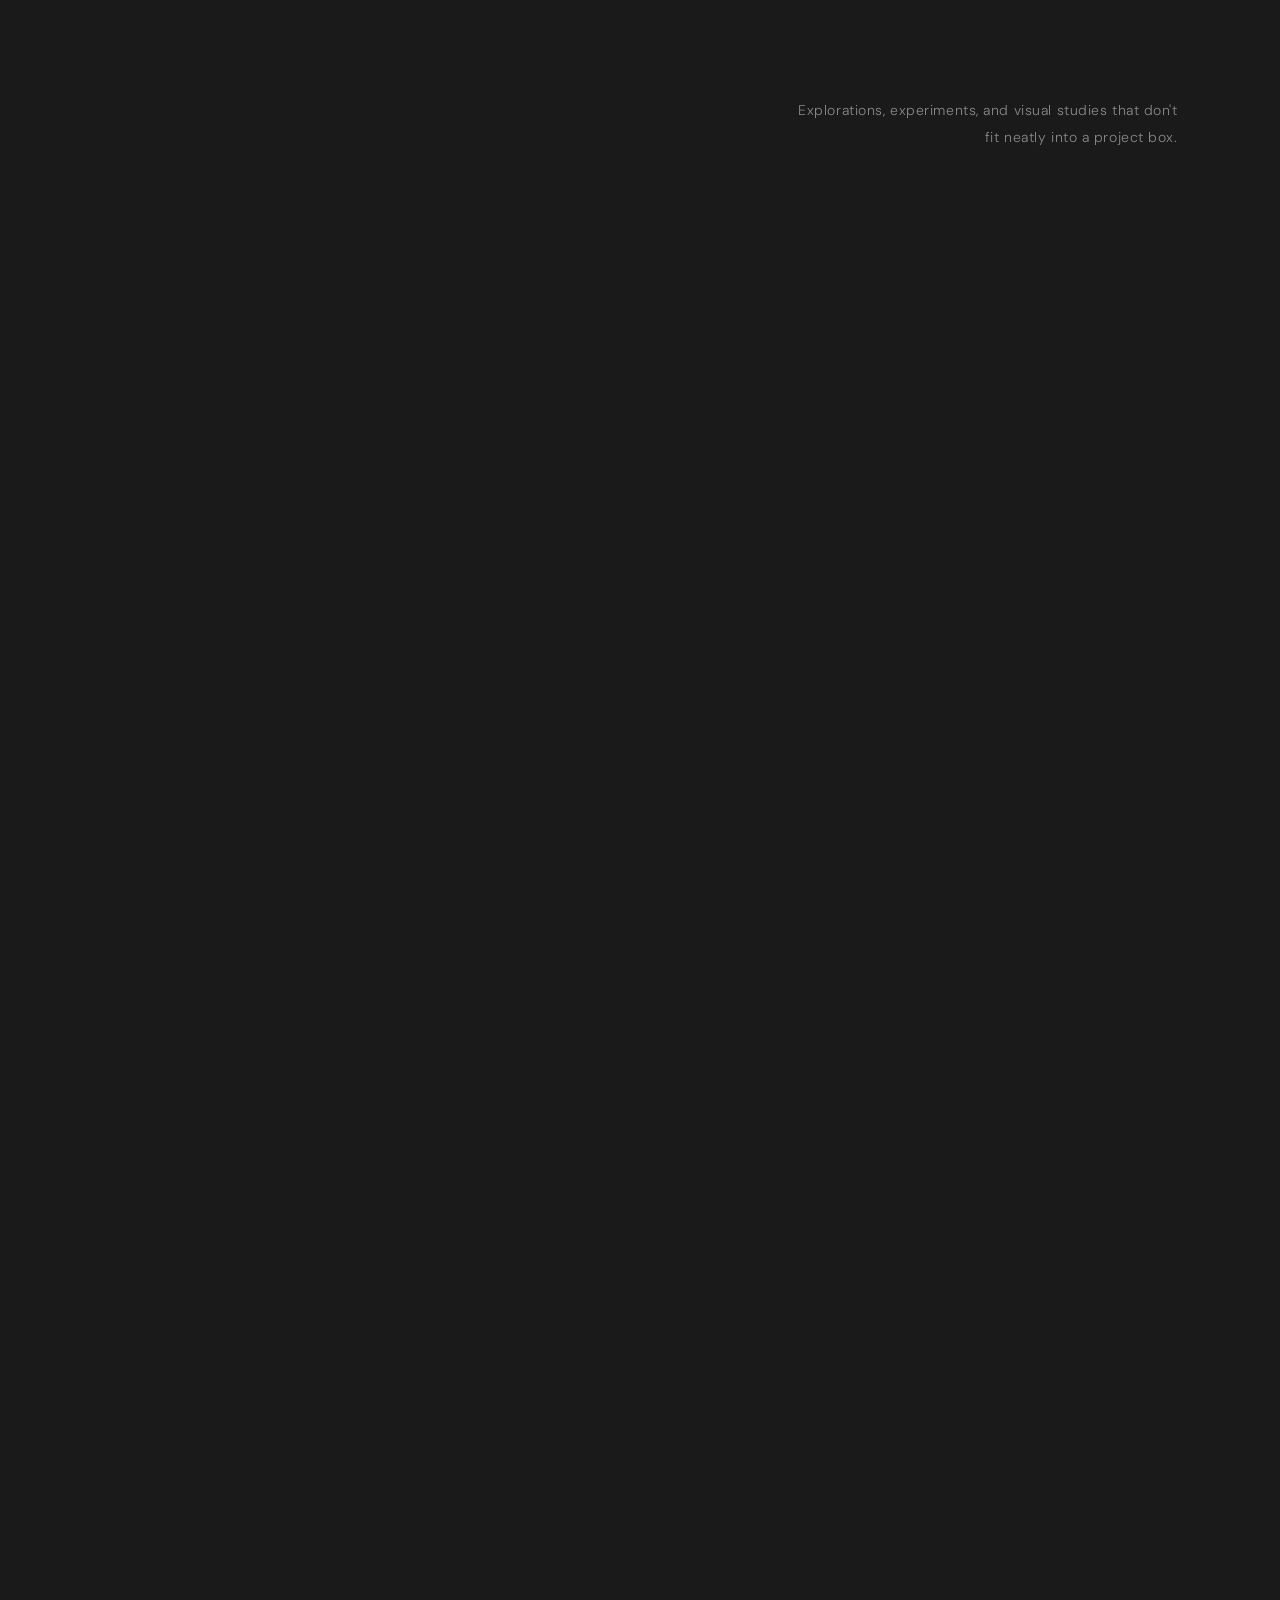
==== commit 828ac02b: "changes" ====
--- a/index.html
+++ b/index.html
@@ -191,7 +191,7 @@
       data-year="2026"
       data-category="Brand Identity"
       data-description="I created the brand identity for Hoshi Coffee Shop as a graphic designer, focusing on a clean, modern, and cozy Japanese-inspired look. I started with the name "Hoshi," which means star, and built the concept around a calm and peaceful vibe. I designed the logo, colors, and overall visual style to feel simple, warm, and easy to look at. I used minimal layouts, soft tones, and subtle Japanese elements to keep the design clean but still unique. Every detail from the typography to the color palette was chosen to make the brand feel relaxing and welcoming. My goal was to create a brand that looks modern but still feels comfortable, a place where people can enjoy coffee and slow down for a bit."
-      data-tags="Brand Identity">
+      data-tags="Brand Identity,Photoshop,Illustrator">
       <div class="sc-image-wrap">
         <img src="projects/hoshi-thumbnail.png" alt="HOSHI" class="sc-img">
         <div class="sc-overlay"></div>
@@ -209,12 +209,13 @@
 
     <!-- Card 02 -->
     <div class="showcase-card" data-index="1"
-      data-mockups="projects/lume-thumbnail.png,projects/lume-mockup3.png,projects/lume-mockup1.png,projects/lume-mockup2.png"
+      data-mockups="projects/lume-thumbnail.png,projects/lume-description.png,projects/lume-mockup3.png,projects/lume-mockup1.png,projects/lume-mockup2.png"
       data-title="Lume"
       data-year="2026"
       data-category="UI/UX Design"
-      data-description="I designed and developed the front-end of a website for Chrono One Logistic Trading Company, including the full landing page experience. The project focused on creating a clean, functional, and user-friendly interface, translating business needs into a structured and responsive design using HTML, CSS, and JavaScript."
-      data-tags="Front-End Dev,HTML,CSS,JAVASCRIPT">
+      data-description="I created the UI/UX design for Lume with a simple goal to make online banking feel easy and not stressful. I started by thinking about how people actually use a banking app in real life like checking balance sending money and paying bills. I kept everything clean and clear so users can find what they need fast without getting confused.
+      I first planned the flow of the app from login to the main dashboard and up to each feature. I made sure every step feels smooth and natural. After that I moved to wireframes to map out the layout and structure. Once the flow felt right I designed the final screens using soft colors simple icons and readable text to make the app feel calm and friendly."
+      data-tags="UI/UX Design, Figma">
       <div class="sc-image-wrap">
         <img src="projects/lume-thumbnail.png" alt="Lume" class="sc-img">
         <div class="sc-overlay"></div>
@@ -326,7 +327,7 @@
       <div class="service-tags">
         <span>Wireframing</span>
         <span>Prototyping</span>
-        <span>Web UI</span>
+        <span>UI/UX</span>
       </div>
     </div>
 
@@ -340,58 +341,13 @@
       <h3 class="service-name">Front-End Dev</h3>
       <p class="service-desc">Translating designs into clean, responsive, animated code. Websites built with HTML, CSS, and JavaScript that perform as good as they look.</p>
       <div class="service-tags">
-        <span>HTML / CSS</span>
-        <span>JavaScript</span>
-        <span>GSAP</span>
-      </div>
-    </div>
-
-    <div class="service-card">
-      <span class="service-number">04</span>
-      <svg class="service-icon" viewBox="0 0 24 24" fill="none" xmlns="http://www.w3.org/2000/svg">
-        <circle cx="12" cy="12" r="3" fill="white"/>
-        <path d="M12 2v3M12 19v3M4.22 4.22l2.12 2.12M17.66 17.66l2.12 2.12M2 12h3M19 12h3M4.22 19.78l2.12-2.12M17.66 6.34l2.12-2.12" stroke="white" stroke-width="1.5" stroke-linecap="round"/>
-      </svg>
-      <h3 class="service-name">Art Direction</h3>
-      <p class="service-desc">Visual storytelling with purpose. Creative concepts and aesthetic direction for campaigns, editorial spreads, and brand activations.</p>
-      <div class="service-tags">
-        <span>Creative Direction</span>
-        <span>Visual Concept</span>
-        <span>Campaign</span>
-      </div>
-    </div>
-
-    <div class="service-card">
-      <span class="service-number">05</span>
-      <svg class="service-icon" viewBox="0 0 24 24" fill="none" xmlns="http://www.w3.org/2000/svg">
-        <path d="M20.38 8.57l-1.23 1.85a8 8 0 0 1-.22 7.58H5.07A8 8 0 0 1 15.58 6.85l1.85-1.23A10 10 0 0 0 3.35 19a2 2 0 0 0 1.72 1h13.85a2 2 0 0 0 1.74-1 10 10 0 0 0 -.27-10.44z" stroke="white" stroke-width="1.5" fill="none"/>
-        <path d="M10.59 15.41a2 2 0 0 0 2.83 0L21 7l-8.42 3.58a2 2 0 0 0 -1.99 4.83z" stroke="white" stroke-width="1.5" fill="none"/>
-      </svg>
-      <h3 class="service-name">Apparel Design</h3>
-      <p class="service-desc">Wearable graphics with attitude. Tees, hoodies, and merch designed to express identity — from concept sketches to print-ready artwork.</p>
-      <div class="service-tags">
-        <span>Merch Design</span>
-        <span>Print-Ready</span>
-        <span>Streetwear</span>
-      </div>
-    </div>
-
-    <div class="service-card">
-      <span class="service-number">06</span>
-      <svg class="service-icon" viewBox="0 0 24 24" fill="none" xmlns="http://www.w3.org/2000/svg">
-        <path d="M14 2H6a2 2 0 0 0-2 2v16a2 2 0 0 0 2 2h12a2 2 0 0 0 2-2V8z" stroke="white" stroke-width="1.5" stroke-linejoin="round"/>
-        <polyline points="14 2 14 8 20 8" stroke="white" stroke-width="1.5" stroke-linejoin="round"/>
-        <line x1="9" y1="13" x2="15" y2="13" stroke="white" stroke-width="1.5" stroke-linecap="round"/>
-        <line x1="9" y1="17" x2="15" y2="17" stroke="white" stroke-width="1.5" stroke-linecap="round"/>
-      </svg>
-      <h3 class="service-name">Print &amp; Layout</h3>
-      <p class="service-desc">Magazines, posters, flyers, and marketing collateral. Grid-based layouts that balance hierarchy, readability, and visual impact.</p>
-      <div class="service-tags">
-        <span>Print Design</span>
-        <span>Layout</span>
-        <span>Typography</span>
-      </div>
-    </div>
+        <span>HTML</span>
+        <span>CSS</span>
+        <span>JAVASCRIPT</span>
+      </div>
+    </div>
+
+    
   </div>
 </section>
 
@@ -401,7 +357,7 @@
     <div class="section-header-left">
       <div class="section-label">— How I Work</div>
       <h1 class="section-title">
-        <span class="line-mask"><span class="reveal-word">Process</span></span>
+        <span class="line-mask"><span class="reveal-word">Design Process</span></span>
       </h1>
     </div>
     <div class="section-header-right">
